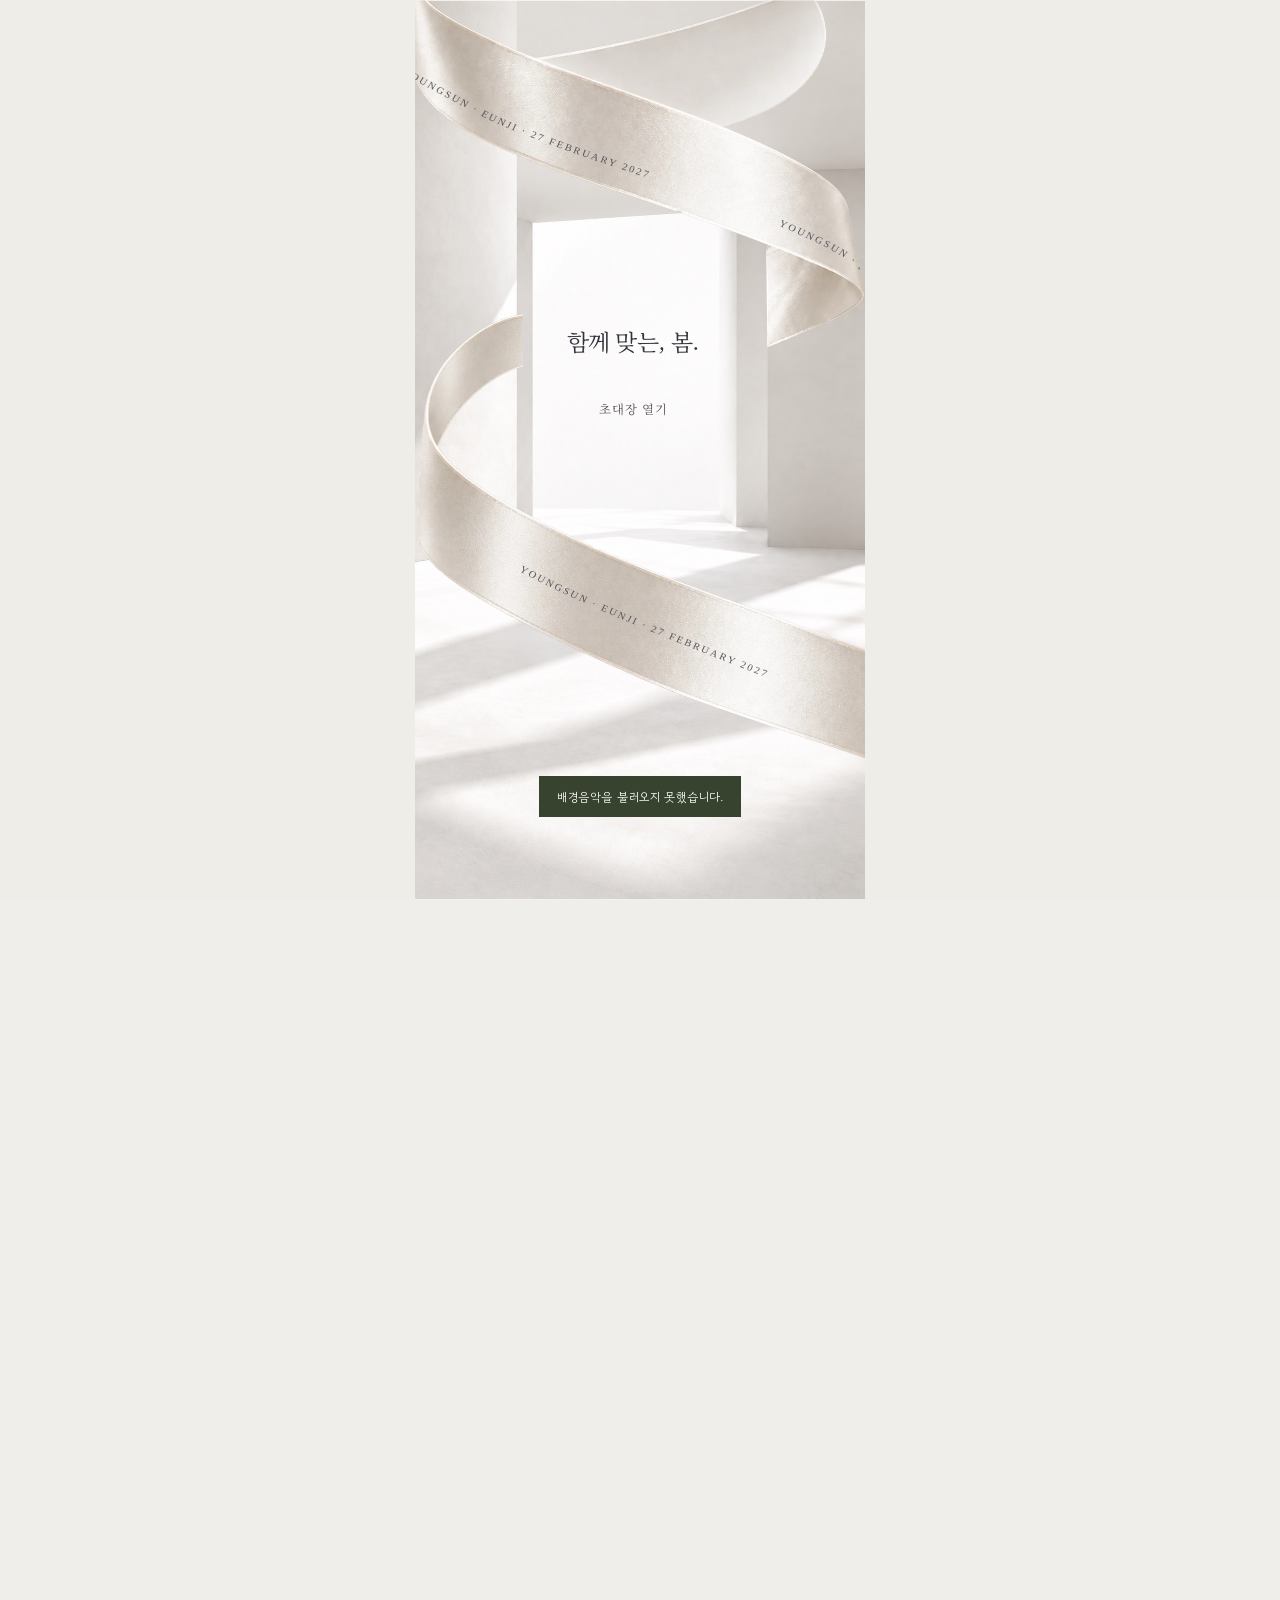
==== index.html @ 96598b54 "Move gallery photo 6 to position 3" ====
<!doctype html>
<html lang="ko">
<head>
  <meta charset="utf-8">
  <meta name="viewport" content="width=device-width, initial-scale=1, maximum-scale=1, user-scalable=no">
  <meta name="theme-color" content="#ffffff">
  <meta name="description" content="윤영선 · 이은지, 2027년 2월 27일 크레스트72 글라스 홀. 겨울의 끝, 봄의 문턱에서 저희의 시작을 축복해 주세요.">
  <meta property="og:title" content="윤영선 · 이은지 결혼합니다">
  <meta property="og:description" content="2027년 2월 27일 토요일 오후 5시 30분 · 크레스트72 글라스 홀">
  <title>윤영선 · 이은지 | 2027.02.27</title>
  <link rel="icon" href="data:image/svg+xml,%3Csvg xmlns='http://www.w3.org/2000/svg' viewBox='0 0 64 64'%3E%3Crect width='64' height='64' rx='32' fill='%23faf8f2'/%3E%3Ctext x='32' y='43' text-anchor='middle' font-family='Georgia' font-size='37' fill='%2388795c'%3E%26%3C/text%3E%3C/svg%3E">
  <link rel="stylesheet" href="style.css?v=20261010-bouquet">
  <script id="invitation-media-config">
// Photos grouped by outfit and setting. Music licensed under CC BY 4.0.
window.INVITATION_MEDIA = {
  "photos": [
    {
      "src": "media/studio.jpeg",
      "alt": "웨딩드레스와 턱시도를 입고 함께 선 영선과 은지",
      "group": "실크 웨딩"
    },
    {
      "src": "media/wedding-0592.jpg",
      "alt": "실크 웨딩 촬영 사진 0592",
      "group": "실크 웨딩"
    },
    {
      "src": "media/wedding-1333.jpg",
      "alt": "실크 웨딩 촬영 사진 1333",
      "group": "실크 웨딩"
    },
    {
      "src": "media/wedding-0504.jpg",
      "alt": "실크 웨딩 촬영 사진 0504",
      "group": "실크 웨딩"
    },
    {
      "src": "media/wedding-1182.jpg",
      "alt": "실크 웨딩 촬영 사진 1182",
      "group": "실크 웨딩"
    },
    {
      "src": "media/wedding-1331.jpg",
      "alt": "실크 웨딩 촬영 사진 1331",
      "group": "실크 웨딩"
    },
    {
      "src": "media/wedding-0341.jpg",
      "alt": "클래식 웨딩 · 베일 촬영 사진 0341",
      "group": "클래식 웨딩 · 베일"
    },
    {
      "src": "media/wedding-1602.jpg",
      "alt": "클래식 웨딩 · 베일 촬영 사진 1602",
      "group": "클래식 웨딩 · 베일"
    },
    {
      "src": "media/wedding-0312.jpg",
      "alt": "웨딩 촬영 사진 0312",
      "group": "웨딩"
    },
    {
      "src": "media/wedding-0397.jpg",
      "alt": "클래식 웨딩 촬영 사진 0397",
      "group": "클래식 웨딩"
    },
    {
      "src": "media/wedding-0473.jpg",
      "alt": "클래식 웨딩 촬영 사진 0473",
      "group": "클래식 웨딩"
    },
    {
      "src": "media/wedding-0931.jpg",
      "alt": "클래식 웨딩 촬영 사진 0931",
      "group": "클래식 웨딩"
    },
    {
      "src": "media/wedding-0967.jpg",
      "alt": "클래식 웨딩 촬영 사진 0967",
      "group": "클래식 웨딩"
    },
    {
      "src": "media/wedding-0956.jpg",
      "alt": "클래식 웨딩 촬영 사진 0956",
      "group": "클래식 웨딩"
    },
    {
      "src": "media/wedding-1199.jpg",
      "alt": "클래식 웨딩 촬영 사진 1199",
      "group": "클래식 웨딩"
    },
    {
      "src": "media/wedding-1730.jpg",
      "alt": "클래식 웨딩 촬영 사진 1730",
      "group": "클래식 웨딩"
    },
    {
      "src": "media/wedding-0288.jpg",
      "alt": "튜엘 웨딩 촬영 사진 0288",
      "group": "튜엘 웨딩"
    },
    {
      "src": "media/wedding-0662.jpg",
      "alt": "튜엘 웨딩 촬영 사진 0662",
      "group": "튜엘 웨딩"
    },
    {
      "src": "media/wedding-1727.jpg",
      "alt": "튜엘 웨딩 촬영 사진 1727",
      "group": "튜엘 웨딩"
    },
    {
      "src": "media/wedding-0935.jpg",
      "alt": "웨딩 촬영 사진 0935",
      "group": "웨딩"
    },
    {
      "src": "media/wedding-1369.jpg",
      "alt": "웨딩 촬영 사진 1369",
      "group": "웨딩"
    },
    {
      "src": "media/wedding-0441.jpg",
      "alt": "블랙 포트레이트 촬영 사진 0441",
      "group": "블랙 포트레이트"
    },
    {
      "src": "media/wedding-0448.jpg",
      "alt": "블랙 포트레이트 촬영 사진 0448",
      "group": "블랙 포트레이트"
    },
    {
      "src": "media/wedding-0658.jpg",
      "alt": "블랙 포트레이트 촬영 사진 0658",
      "group": "블랙 포트레이트"
    },
    {
      "src": "media/wedding-0447.jpg",
      "alt": "블랙 포트레이트 촬영 사진 0447",
      "group": "블랙 포트레이트"
    }
  ],
  "music": {
    "src": "https://www.scottbuckley.com.au/library/wp-content/uploads/2025/03/Amberlight.mp3",
    "title": "Amberlight — Scott Buckley",
    "volume": 0.22
  },
  "cover": {
    "src": "media/gallery-11.jpg"
  },
  "accounts": {
    "groom": [
      {
        "bank": "신한은행",
        "number": "110-447-515828",
        "holder": "윤영선"
      }
    ],
    "bride": [
      {
        "bank": "하나은행",
        "number": "357-910293-60307",
        "holder": "이은지"
      }
    ]
  }
};

</script>
<style>
/* Concept A: preserve the approved composition at every viewport size. */
#invitation-opening{position:fixed;inset:0;z-index:2;overflow:hidden;background:#efede8;font-family:"Noto Serif KR",serif;color:#34333b;max-width:none;transform:none!important;clip-path:none!important}
#invitation-opening[hidden]{display:none!important}
.entrance-frame{position:relative;width:min(100%,calc(100svh * .5));height:100svh;margin:auto;overflow:hidden;background:#fafaf9;isolation:isolate;container-type:size}
.entrance-scene{z-index:0;position:absolute;inset:0;transform-origin:49% 43%;transition:transform 2.2s cubic-bezier(.55,0,.2,1),opacity .8s 1.45s;will-change:transform}
.entrance-scene svg,.entrance-scene canvas{position:absolute;inset:0;width:100%;height:100%;display:block}
.ribbon-layer{position:absolute;inset:0;z-index:1;overflow:hidden}.entrance-scene .room-occluder{z-index:2;clip-path:polygon(24% 24%,59% 23.4%,73% 33%,73% 61%,40% 61%,24% 51%)}
/* Satin artwork retains its original color. The two exposed folds share
   one material path and phase; the central architectural plate never moves. */
.satin-upper{transform-origin:760px 590px;animation:satin-upper-breathe 14s ease-in-out infinite}
.satin-lower{transform-origin:230px 1110px;animation:satin-lower-breathe 14s ease-in-out infinite}
@keyframes satin-upper-breathe{0%,100%{transform:translate(0,-2px) rotate(-.25deg)}50%{transform:translate(-3px,3px) rotate(.25deg)}}
@keyframes satin-lower-breathe{0%,100%{transform:translate(0,-2px) rotate(.25deg)}50%{transform:translate(3px,3px) rotate(-.25deg)}}
#invitation-opening[hidden] .satin-upper,#invitation-opening[hidden] .satin-lower{animation-play-state:paused}
@media(prefers-reduced-motion:reduce){.satin-upper,.satin-lower{animation:none!important}.satin-lower{transform:translateY(0)}}
/* Mobile-first: copy and action share the doorway's center, in frame units. */
#invitation-opening .copy{z-index:3;position:absolute;top:42%;left:25%;width:47%;transform:translateY(-50%);text-align:center;transition:opacity .45s,transform .65s}
#invitation-opening .copy h1{font-family:inherit;font-size:5.1cqw;font-weight:400;letter-spacing:-.035em;margin:0;line-height:1.6;white-space:nowrap}
#open-invitation{z-index:3;position:relative;bottom:auto;left:auto;transform:none;width:25cqw;min-height:44px;margin:3cqh auto 0;padding:8px 0;border:0;border-bottom:1px solid #aaa49d;background:transparent;color:#393840;font-family:inherit;font-size:2.8cqw;letter-spacing:.04em;display:flex;align-items:center;justify-content:space-between;cursor:pointer;transition:opacity .3s}
#open-invitation:focus-visible{outline:1px solid #777;outline-offset:7px}
#invitation-opening.departing .entrance-scene{transform:scale(3.6);opacity:0}
#invitation-opening.departing .copy{opacity:0;transform:translateY(calc(-50% - 8px))}
#invitation-opening.departing #open-invitation{opacity:0;pointer-events:none}

@media(prefers-reduced-motion:reduce){.entrance-scene,#invitation-opening .copy,#open-invitation{transition:none!important}}
#entrance-music-toggle{position:absolute;top:100%;left:50%;transform:translateX(-50%);display:block;min-width:88px;min-height:44px;margin-top:4px;padding:10px 8px;border:0;border-radius:0;background:transparent;color:#77736d;font-family:inherit;font-size:clamp(10px,2.65cqw,12px);font-weight:400;letter-spacing:.04em;white-space:nowrap;cursor:pointer}#entrance-music-toggle[hidden]{display:none}#entrance-music-toggle:focus-visible{outline:1px solid #aaa49d;outline-offset:0}
.music-credit{font-size:10px;line-height:1.9;color:#777;margin:28px auto 0;letter-spacing:0}.music-credit a{color:inherit;text-underline-offset:3px}

/* Preserve scrolling and thumbnail selection while suppressing image callouts. */
#gallery img{pointer-events:none;-webkit-touch-callout:none;-webkit-user-select:none;user-select:none;-webkit-user-drag:none}
.gallery-featured,.gallery-thumbnails,.gallery-thumbnail{-webkit-touch-callout:none;-webkit-user-select:none;user-select:none}
.accounts-section{padding-top:32px}
.accounts-section h2{margin-bottom:28px}
.account-group{border-top:1px solid var(--line)}
.account-group:last-child{border-bottom:1px solid var(--line)}
.account-group summary{font-family:inherit;font-size:13px;color:var(--ink)}
.account-chevron{width:14px;height:14px;fill:none;stroke:currentColor;stroke-width:1;transition:transform .2s}
.account-group[open] .account-chevron{transform:rotate(180deg)}
.account-row{display:grid;grid-template-columns:minmax(0,1fr) auto;gap:14px;align-items:center;padding:0 0 22px;font-size:12px;line-height:1.9}
.account-row+.account-row{padding-top:18px;border-top:1px solid var(--line)}
.account-owner{color:var(--ink)}
.account-number{overflow-wrap:anywhere;font-variant-numeric:tabular-nums;color:#555;user-select:text}
.account-copy{min-width:48px;min-height:44px;border:0;border-radius:0;background:none;color:var(--ink);font:inherit;font-size:11px;text-decoration:underline;text-underline-offset:4px;cursor:pointer}
.account-copy:focus-visible,.account-group summary:focus-visible{outline:1px solid currentColor;outline-offset:4px}
</style>
<style>
#open-invitation{width:32cqw;max-width:154px;min-width:116px;min-height:42px;margin:3cqh auto 0;padding:11px 18px;border:1px solid rgba(95,90,82,.25);border-radius:999px;background:rgba(255,255,255,.18);color:#58534e;justify-content:center;font-size:clamp(11px,2.7cqw,13px);line-height:1.4;letter-spacing:.08em;transition:background .2s,border-color .2s,opacity .3s}
#open-invitation:hover{background:rgba(255,255,255,.48);border-color:rgba(95,90,82,.45)}
#open-invitation:active{background:rgba(218,214,208,.25)}
/* A quiet secondary control, aligned with the invitation's serif typography. */
#entrance-music-toggle{position:relative;top:auto;left:auto;transform:none;display:flex;align-items:center;justify-content:center;gap:7px;width:max-content;min-width:100px;min-height:44px;margin:10px auto -54px;padding:8px 10px;color:#6e6a65;font-size:clamp(10px,2.6cqw,12px);letter-spacing:.045em;line-height:1.5;transition:color .2s}
#entrance-music-toggle:hover,#entrance-music-toggle[aria-pressed="true"]{color:#373431}
.sound-mark{width:15px;height:15px;fill:none;stroke:currentColor;stroke-width:1;stroke-linecap:round;stroke-linejoin:round;flex:none}
[aria-pressed="false"] .sound-waves,[aria-pressed="true"] .sound-off{display:none}
.quick-nav>.music-toggle{color:#6e6a65;font-size:19px}
.quick-nav>.music-toggle[aria-pressed="true"]{color:#373431}
.quick-nav.has-music{grid-template-columns:1fr 1fr 1.2fr 64px}
.quick-nav>.music-toggle{display:flex;flex-direction:row;gap:0;align-items:center;justify-content:center;min-height:44px;font:inherit;font-size:11px;line-height:normal;color:inherit}
.quick-nav>.music-toggle:after{display:none}
.quick-nav>.music-toggle>.nav-music-label{font:inherit;font-size:11px;letter-spacing:inherit}.quick-nav>.music-toggle>.sound-mark{display:none}
html,body{touch-action:pan-x pan-y}

/* One quiet action line; no pill, filled surface or decorative arrow. */
.entrance-actions{display:flex;align-items:center;justify-content:center;margin:3cqh auto 0;width:max-content;max-width:100%}
#open-invitation{width:auto;max-width:none;min-width:0;min-height:44px;margin:0;padding:10px 13px 10px 0;border:0;border-radius:0;background:none;color:#5b5652;font-size:clamp(11px,2.75cqw,13px);letter-spacing:.06em;line-height:1.6}
#open-invitation:hover,#open-invitation:active{background:none;color:#292624}
#entrance-music-toggle{width:38px;min-width:38px;min-height:44px;margin:0;padding:10px 0 10px 12px;position:relative;color:#7b7670}
#entrance-music-toggle:before{content:"";position:absolute;left:0;top:16px;height:12px;width:1px;background:rgba(95,90,82,.22)}
#entrance-music-toggle .music-label{position:absolute;width:1px;height:1px;overflow:hidden;clip-path:inset(50%);white-space:nowrap}
#open-invitation{padding:10px 12px}
</style><style>
/* Inline venue map and matching location pictograms. */
.venue-map{display:block;width:100%;height:302px;margin:24px 0 0;border:1px solid var(--line,#e6e6e2);background:#f7f7f5}
#location .map-links{gap:10px;margin:12px 0 26px}
#location .map-links a{justify-content:center;gap:8px;padding:14px 8px;color:var(--ink,#222);background:transparent}
.map-pin{width:18px;height:21px;flex:none}
</style>
<style>
/* Paper study: off-white fibres, quiet outlined controls. */
body{background:#efeeeb!important}
main{background:#fbfaf8!important;position:relative;isolation:isolate}
main:before{content:"";position:absolute;inset:0;pointer-events:none;z-index:-1;opacity:.32;background-image:url("data:image/svg+xml,%3Csvg xmlns='http://www.w3.org/2000/svg' width='180' height='180'%3E%3Cfilter id='n'%3E%3CfeTurbulence type='fractalNoise' baseFrequency='.7' numOctaves='3' stitchTiles='stitch'/%3E%3CfeColorMatrix type='saturate' values='0'/%3E%3C/filter%3E%3Cpath fill='%23948e83' filter='url(%23n)' opacity='.5' d='M0 0h180v180H0z'/%3E%3C/svg%3E")}
main .section,main .hero,main .location,main .closing{background:transparent!important}
#location .venue{border-color:#ddd9d2}
#location .venue-map{border-color:#dedbd5;margin-top:22px}
#location .map-links{gap:12px;margin-top:16px;margin-bottom:32px}
#location .map-links a{border:0;border-bottom:1px solid #c9c4bb;border-radius:0;background:transparent;font-family:inherit;font-size:12px;letter-spacing:.03em;color:#514c45;min-height:48px;padding:12px 6px;gap:9px;transition:background .2s,border-color .2s}
#location .map-links a:hover{background:rgba(255,255,255,.7);border-color:#aaa297}
#location .map-pin{width:17px;height:20px;stroke-width:1.35}
#location .text-button{color:#6c655c;font-size:10px;letter-spacing:.06em;text-underline-offset:5px}
.directions details,.accounts-section details{border-color:#dedad3!important}
.account-copy{border:1px solid #d6d1c8!important;border-radius:3px!important;background:rgba(255,255,255,.3)!important;color:#514c45!important}
.quick-nav{background:rgba(251,250,248,.96)!important;border-top:1px solid #dedad3!important}
</style><style>.quick-nav a,.quick-nav button,.quick-nav #share{background:transparent!important;color:#5b554d!important;border:0!important;border-radius:0!important;font-weight:400!important}.quick-nav #share span{display:none}.quick-nav a:focus-visible,.quick-nav button:focus-visible{outline:1px solid #8b8175;outline-offset:-4px}</style><style>
/* Revised map controls: one quiet, tactile control group. */
#location .map-links{display:grid;grid-template-columns:1fr 1fr;gap:0;margin:16px 0 32px;padding:4px;border:1px solid rgba(75,68,59,.13);border-radius:10px;background:rgba(255,255,255,.65);box-shadow:0 1px 2px rgba(54,48,40,.035)}
#location .map-links a{position:relative;display:flex;justify-content:center;align-items:center;gap:8px;min-height:48px;padding:12px 6px;border:0;border-radius:6px;background:transparent;color:#383631;font-family:-apple-system,BlinkMacSystemFont,'Apple SD Gothic Neo','Noto Sans KR',sans-serif;font-size:12px;font-weight:500;line-height:1.4;letter-spacing:-.025em;box-shadow:none;transition:background 160ms ease,transform 160ms ease;-webkit-tap-highlight-color:transparent}
#location .map-links a+a:before{content:'';position:absolute;left:-1px;top:14px;bottom:14px;width:1px;background:rgba(75,68,59,.12)}
#location .map-links a:hover{background:rgba(218,214,206,.24);border:0}
#location .map-links a:active{background:rgba(218,214,206,.45);transform:translateY(1px)}
#location .map-links a:focus-visible{outline:1px solid #81796f;outline-offset:0}
#location .map-pin{width:16px;height:18px;stroke-width:1.6;color:#736c62}
.quick-nav a,.quick-nav button{font-family:-apple-system,BlinkMacSystemFont,'Apple SD Gothic Neo','Noto Sans KR',sans-serif!important;font-size:10px!important;letter-spacing:-.025em!important}
</style><link rel="stylesheet" href="https://fonts.googleapis.com/css2?family=Gowun+Dodum&display=swap">
<style>
/* Selected body typeface: Gowun Dodum; existing serif headings stay intact. */
:root{--sans:'Gowun Dodum',sans-serif}
#location .map-links a,.quick-nav a,.quick-nav button{font-family:'Gowun Dodum',sans-serif!important;font-weight:400!important}
</style><style>
/* Let the paper texture show through all secondary action surfaces. */
#location .map-links{background:transparent;box-shadow:none;border-color:#d6d1c8}
#location .map-links a{background:transparent;font-size:11px;color:#5b554d}
#location .map-links a>span{font-size:inherit;color:inherit}
#location .map-links .map-pin{width:14px;height:16px;color:inherit}
.account-copy{background:transparent!important;border:1px solid #d6d1c8!important;color:#5b554d!important;box-shadow:none;font-size:11px;text-decoration:none}
</style><style>
/* Understated text actions on the paper surface. */
#location .map-links{border:0;border-radius:0;box-shadow:none;gap:16px;padding:0}
#location .map-links a{font-size:12px;justify-self:center;width:max-content;min-width:0;padding-inline:12px;border:0;border-radius:0;background-image:linear-gradient(#c9c4bb,#c9c4bb);background-size:100% 1px;background-repeat:no-repeat;background-position:center calc(50% + 13px)}
#location .map-links a+a:before{display:none}
#location .map-links a:hover,#location .map-links a:active{border:0;background:linear-gradient(#c9c4bb,#c9c4bb) center calc(50% + 13px)/100% 1px no-repeat}
.account-copy{border:0!important;border-radius:0!important;text-decoration:underline;text-decoration-color:#c9c4bb;text-underline-offset:3px;text-decoration-thickness:1px}
</style><style>
#location .venue .address{font-size:13px}
#location .venue h3 span{font-size:14px}
</style></head>
<body data-typography="literary">
<section id="invitation-opening" hidden aria-label="초대장 첫 화면" data-design="concept-a"><div class="entrance-frame"><div class="entrance-scene"><svg id="entrance-art" xmlns="http://www.w3.org/2000/svg" viewBox="0 0 850 1848" width="850" height="1848" preserveAspectRatio="none" aria-hidden="true"><image id="room-plate" width="850" height="1848" href="[data-uri]"/></svg><div class="ribbon-layer" aria-hidden="true"><svg id="flowing-ribbon" xmlns="http://www.w3.org/2000/svg" xmlns:xlink="http://www.w3.org/1999/xlink" viewBox="0 0 850 1848" preserveAspectRatio="none" aria-hidden="true">
<defs>
<image id="satin-cutout" width="850" height="1848" href="[data-uri]"/>
<mask id="satin-mask" mask-type="alpha"><use href="#satin-cutout"/></mask>
<clipPath id="printed-faces"><path d="M -100,0 H 950 V 690 L -100,200 Z M -100,980 L 950,1340 V 1900 H -100 Z"/></clipPath><clipPath id="upper-piece"><path d="M0,0H850V900H500V600H0Z"/></clipPath>
<clipPath id="lower-piece"><path d="M0,600H500V900H850V1848H0Z"/></clipPath>
<path id="continuous-flow" d="M -700,-140 C -350,-60 -50,140 136,244 C 319,335 539,386 746,492 C 985,608 790,674 675,725 C 500,730 300,650 140,750 C 30,840 -10,925 20,1030 C 140,1180 410,1280 800,1450 C 1080,1580 1300,1680 1500,1760"/>
<g id="satin-composite">
<use href="#satin-cutout"/>
<g mask="url(#satin-mask)" clip-path="url(#printed-faces)" fill="#57545a" font-family="Georgia,serif" font-size="19.9" letter-spacing="4.2"><text><textPath href="#continuous-flow" startOffset="-780">YOUNGSUN · EUNJI · 27 FEBRUARY 2027<animate attributeName="startOffset" from="-780" to="-1560" dur="48s" repeatCount="indefinite"/></textPath></text><text><textPath href="#continuous-flow" startOffset="0">YOUNGSUN · EUNJI · 27 FEBRUARY 2027<animate attributeName="startOffset" from="0" to="-780" dur="48s" repeatCount="indefinite"/></textPath></text><text><textPath href="#continuous-flow" startOffset="780">YOUNGSUN · EUNJI · 27 FEBRUARY 2027<animate attributeName="startOffset" from="780" to="0" dur="48s" repeatCount="indefinite"/></textPath></text><text><textPath href="#continuous-flow" startOffset="1560">YOUNGSUN · EUNJI · 27 FEBRUARY 2027<animate attributeName="startOffset" from="1560" to="780" dur="48s" repeatCount="indefinite"/></textPath></text><text><textPath href="#continuous-flow" startOffset="2340">YOUNGSUN · EUNJI · 27 FEBRUARY 2027<animate attributeName="startOffset" from="2340" to="1560" dur="48s" repeatCount="indefinite"/></textPath></text><text><textPath href="#continuous-flow" startOffset="3120">YOUNGSUN · EUNJI · 27 FEBRUARY 2027<animate attributeName="startOffset" from="3120" to="2340" dur="48s" repeatCount="indefinite"/></textPath></text><text><textPath href="#continuous-flow" startOffset="3900">YOUNGSUN · EUNJI · 27 FEBRUARY 2027<animate attributeName="startOffset" from="3900" to="3120" dur="48s" repeatCount="indefinite"/></textPath></text><text><textPath href="#continuous-flow" startOffset="4680">YOUNGSUN · EUNJI · 27 FEBRUARY 2027<animate attributeName="startOffset" from="4680" to="3900" dur="48s" repeatCount="indefinite"/></textPath></text><text><textPath href="#continuous-flow" startOffset="5460">YOUNGSUN · EUNJI · 27 FEBRUARY 2027<animate attributeName="startOffset" from="5460" to="4680" dur="48s" repeatCount="indefinite"/></textPath></text></g></g></defs>
<g clip-path="url(#upper-piece)"><g class="satin-upper"><use href="#satin-composite"/></g></g>
<g clip-path="url(#lower-piece)"><g class="satin-lower"><use href="#satin-composite"/></g></g>
</svg></div><svg class="room-occluder" xmlns="http://www.w3.org/2000/svg" viewBox="0 0 850 1848" preserveAspectRatio="none" aria-hidden="true"><use href="#room-plate"/></svg></div><div class="copy"><h1>함께 맞는, 봄.</h1><div class="entrance-actions"><button id="open-invitation" type="button">초대장 열기</button></div></div></div></section>
  <main>
    <header class="welcome" id="top">
      <nav class="topline" aria-label="청첩장 메뉴"><span>OUR WEDDING DAY</span><button id="reopen-invitation" type="button">처음으로 <span aria-hidden="true">↺</span></button></nav>
      <div class="welcome-copy"><p class="eyebrow">2027년 2월 27일, 토요일</p><h1>겨울의 끝,<br>함께 맞는 봄.</h1><p class="couple">윤영선 <span>·</span> 이은지</p><p class="welcome-note">저희의 시작에 함께해 주세요.</p></div>
      <div class="event-summary"><div class="event-date" aria-hidden="true"><span>FEB</span><strong>27</strong><span>SATURDAY</span></div><div class="event-detail"><p>오후 5시 30분</p><p>크레스트72 글라스 홀</p><a href="#location">오시는 길 <span aria-hidden="true">↗</span></a></div></div>
    </header>

    <section class="invitation section" id="invitation" aria-labelledby="invitation-title">
      <p class="eyebrow">INVITATION</p><h2 id="invitation-title">마음을 담아 초대합니다</h2>
      <div class="invitation-copy"><p>가장 추운 계절에 만나<br>서로의 온기를 알아본 두 사람입니다.</p><p>함께한 시간 속에서<br>차가운 계절마저 따뜻한 기억이 되었고,<br>어느새 같은 봄을 기다리게 되었습니다.</p><p>겨울의 끝, 봄의 문턱에서<br>저희의 시작을 축복해 주시면 감사하겠습니다.</p></div>
      <div class="families"><p><span>윤석조 · 홍성금<small>의 아들</small></span><strong>영선</strong></p><p><span>이경환 · 권미경<small>의 딸</small></span><strong>은지</strong></p></div>
    </section>

    <section class="gallery-section section" id="gallery" aria-labelledby="gallery-title" hidden>
      <div class="section-heading"><p class="eyebrow">OUR MOMENTS</p><h2 id="gallery-title">함께한 순간들</h2></div>
      <div class="photo-grid" id="photo-grid"></div>

    </section>

    <section class="calendar-section section" id="date" aria-labelledby="date-title">
      <div class="section-heading"><p class="eyebrow">THE DAY</p><h2 id="date-title">예식 안내</h2></div>
      <div class="date-heading"><p class="date-display">February <span>2027</span></p><p>2월 27일 토요일<span class="ceremony-time"></span></p></div>
      <div class="calendar" role="table" aria-label="2027년 2월 달력"><div class="calendar-row calendar-days" role="row"><span role="columnheader">일</span><span role="columnheader">월</span><span role="columnheader">화</span><span role="columnheader">수</span><span role="columnheader">목</span><span role="columnheader">금</span><span role="columnheader">토</span></div><div id="calendar-body" role="rowgroup"></div></div>
      <p class="countdown" id="countdown"></p>
    </section>

    <section class="location section" id="location" aria-labelledby="location-title">
      <div class="section-heading"><p class="eyebrow">LOCATION</p><h2 id="location-title">오시는 길</h2></div>
      <div class="venue"><p class="venue-wordmark" aria-hidden="true">CREST<span>72</span></p><div><h3>크레스트72 <span>글라스 홀</span></h3><p class="address">서울특별시 중구 장충단로 72</p><button class="text-button" id="copy-address" type="button">주소 복사</button></div></div>
      <iframe class="venue-map" title="크레스트72 위치 지도" loading="lazy" src="venue-map.html"></iframe>
      <div class="map-links"><a href="https://map.naver.com/p/search/%ED%81%AC%EB%A0%88%EC%8A%A4%ED%8A%B872" target="_blank" rel="noopener noreferrer"><svg class="map-pin" viewBox="0 0 24 24" fill="none" stroke="currentColor" stroke-width="1.5" stroke-linecap="round" stroke-linejoin="round" aria-hidden="true"><path d="M20 10c0 6-8 12-8 12S4 16 4 10a8 8 0 1 1 16 0Z"/><circle cx="12" cy="10" r="2.7"/></svg><span>네이버 지도</span></a><a href="https://map.kakao.com/link/map/1835474515" target="_blank" rel="noopener noreferrer"><svg class="map-pin" viewBox="0 0 24 24" fill="none" stroke="currentColor" stroke-width="1.5" stroke-linecap="round" stroke-linejoin="round" aria-hidden="true"><path d="M20 10c0 6-8 12-8 12S4 16 4 10a8 8 0 1 1 16 0Z"/><circle cx="12" cy="10" r="2.7"/></svg><span>카카오맵</span></a></div>
      <div class="directions">
        <details open><summary>셔틀버스<span class="expand" aria-hidden="true">+</span></summary><p>동대입구역 6번 출구 뒤<br>10~15분 간격 운행<br>오후 4시부터 오후 6시까지</p></details>
        <details><summary>시내버스<span class="expand" aria-hidden="true">+</span></summary><p>국립극장 앞 하차 · 간선버스 420번<br>남산순환버스 01A, 01B번</p></details>
        <details><summary>지하철 · 도보<span class="expand" aria-hidden="true">+</span></summary><p>3호선 동대입구역 하차<br>6번 출구에서 도보 약 15분</p></details>
        <details><summary>주차 안내<span class="expand" aria-hidden="true">+</span></summary><p>반얀트리 옆 정문·후문 800대 가능<br>후문 주차 시 계단 이용 필수</p></details>
      </div>
    </section>
    <section class="accounts-section section" id="accounts" aria-labelledby="accounts-title" hidden>
      <h2 id="accounts-title">마음 전하실 곳</h2>
      <div id="account-groups"></div>
    </section>
    <footer><p class="closing">저희의 첫 봄을<br>함께해 주셔서 감사합니다.</p><p class="footer-names">영선 · 은지 드림</p><p class="footer-date">FEBRUARY 27, 2027</p><p class="music-credit">BGM · Amberlight<br><a href="https://www.scottbuckley.com.au/library/amberlight/" target="_blank" rel="noopener noreferrer">Scott Buckley · www.scottbuckley.com.au</a><br><a href="https://creativecommons.org/licenses/by/4.0/" target="_blank" rel="noopener noreferrer">CC BY 4.0</a> · 원본 음원 사용</p></footer>
    <nav class="quick-nav" aria-label="빠른 안내"><a href="#date">예식 안내</a><a href="#location">오시는 길</a><button type="button" id="share">청첩장 공유 <span aria-hidden="true">↗</span></button><button type="button" id="music-toggle" class="music-toggle" aria-label="배경음악 재생" aria-pressed="false" hidden><svg class="sound-mark" viewBox="0 0 20 20" aria-hidden="true"><path d="M3 8h3l4-4v12l-4-4H3z"/><path class="sound-waves" d="M13 7c2 1.5 2 4.5 0 6m3-9c4 3 4 9 0 12"/><path class="sound-off" d="m13 8 4 4m0-4-4 4"/></svg><span class="nav-music-label">음악 켜기</span></button></nav>
  </main>
  <audio id="background-music" loop preload="metadata"></audio>
  <div id="notice" role="status" aria-live="polite"></div>
<script>
 'use strict';

const opening = document.getElementById('invitation-opening');
const openButton = document.getElementById('open-invitation');
const invitationMain = document.querySelector('main');
let openingStarted = false;
let openingTimer;
const reducedMotion = matchMedia('(prefers-reduced-motion: reduce)');
function showInvitation() {
  clearTimeout(openingTimer);
  openingStarted = false;
  opening.classList.remove('is-opening', 'departing');
  opening.style.opacity='1';
  delete opening.dataset.inspect;
  openButton.removeAttribute('aria-disabled');
  opening.hidden = false;
  document.body.classList.remove('opening-reveal');
  document.body.classList.add('opening-active');
  invitationMain.inert = true;
  window.scrollTo({top:0, behavior:'instant'});
}
function finishOpening() {
  opening.hidden = true;
  document.body.classList.remove('opening-active', 'opening-reveal');
  invitationMain.inert = false;
  document.getElementById('invitation').scrollIntoView({behavior:'instant'});
  const title = document.querySelector('#invitation h2');
  title.setAttribute('tabindex','-1');
  title.focus({preventScroll:true});
}
if (!location.hash) showInvitation();
openButton.addEventListener('click', () => {
  if (openingStarted) return;
  delete opening.dataset.inspect;
  openingStarted = true;
  if (!musicPausedByGuest) playMusic();
  openButton.setAttribute('aria-disabled', 'true');
  opening.classList.add('is-opening', 'departing');
  document.body.classList.add('opening-reveal');
  if (reducedMotion.matches) finishOpening();
  else openingTimer = setTimeout(finishOpening, 2300);
});
document.getElementById('reopen-invitation').addEventListener('click', () => {
  audio.pause();
  showInvitation();
  openButton.focus({preventScroll:true});
});

// 확정된 예식 시각을 입력하면 모든 화면에 함께 반영됩니다. 예: '오후 1시'
const ceremonyTime = '오후 5시 30분';
if (ceremonyTime) document.querySelectorAll('.ceremony-time').forEach(el => { el.textContent = ' ' + ceremonyTime; });
const calendarBody = document.getElementById('calendar-body');
for (let week = 0; week < 5; week++) {
  const row = document.createElement('div'); row.className = 'calendar-row'; row.setAttribute('role', 'row');
  for (let day = 0; day < 7; day++) {
    const date = week * 7 + day;
    const cell = document.createElement('span'); cell.setAttribute('role', 'cell');
    if (date >= 1 && date <= 28) cell.textContent = date;
    if (date === 27) { cell.className = 'wedding-day'; cell.setAttribute('aria-label', '27일, 결혼식'); }
    row.append(cell);
  }
  calendarBody.append(row);
}
function updateCountdown() {
  const parts = new Intl.DateTimeFormat('en-CA', {timeZone:'Asia/Seoul',year:'numeric',month:'2-digit',day:'2-digit'}).formatToParts(new Date());
  const p = Object.fromEntries(parts.map(x => [x.type, x.value]));
  const remaining = Math.round((Date.UTC(2027,1,27)-Date.UTC(Number(p.year),Number(p.month)-1,Number(p.day)))/86400000);
  const count = document.getElementById('countdown');
  if (remaining > 0) count.innerHTML = `영선과 은지의 결혼식까지 <strong>${remaining}일</strong> 남았습니다.`;
  else count.textContent = remaining === 0 ? '오늘, 저희 결혼합니다.' : '함께 축복해 주셔서 감사합니다.';
}
updateCountdown(); setInterval(updateCountdown, 60000);
let noticeTimer;
function notify(text) { const el = document.getElementById('notice'); el.textContent = text; el.classList.add('visible'); clearTimeout(noticeTimer); noticeTimer = setTimeout(() => el.classList.remove('visible'), 3000); }
async function copy(text) {
  try { await navigator.clipboard.writeText(text); return true; }
  catch { window.prompt('아래 내용을 복사해 주세요.', text); return false; }
}
document.getElementById('copy-address').addEventListener('click', async () => { if (await copy('서울특별시 중구 장충단로 72')) notify('주소를 복사했습니다.'); });
document.getElementById('share').addEventListener('click', async () => {
  const url = new URL('./', location.href).href;
  if (navigator.share) {
    try { await navigator.share({ title:'윤영선 · 이은지 결혼합니다', text:'2027년 2월 27일 오후 5시 30분 · 크레스트72 글라스 홀', url }); return; }
    catch (error) { if (error.name === 'AbortError') return; }
  }
  if (await copy(url)) notify('청첩장 링크를 복사했습니다.');
});

if ('IntersectionObserver' in window && !matchMedia('(prefers-reduced-motion: reduce)').matches) {
  const observer = new IntersectionObserver(entries => {
    entries.forEach(entry => { if(entry.isIntersecting) {entry.target.classList.add('revealed');observer.unobserve(entry.target);} });
  }, {threshold:0.12});
  document.querySelectorAll('.section > h2, .invitation-copy, .families, .date-display, .calendar, .directions, .closing').forEach(el => {el.classList.add('reveal-ready');observer.observe(el);});
}

// Optional photographs and music. Empty settings never produce broken media.
const media = window.INVITATION_MEDIA || {};
const gallery = document.getElementById('gallery');
const grid = document.getElementById('photo-grid');
const photos = Array.isArray(media.photos) ? media.photos.filter(p => p && typeof p.src === 'string' && p.src.trim()) : [];
const featured = document.createElement('div'); featured.className = 'gallery-featured';
const featuredImage = document.createElement('img'); featuredImage.decoding = 'async';
const strip = document.createElement('div'); strip.className = 'gallery-thumbnails'; strip.setAttribute('role', 'group'); strip.setAttribute('aria-label', '사진 선택');

const thumbnails = [];
function selectPhoto(index) {
  const photo = photos[index];
  featuredImage.src = photo.src;
  featuredImage.alt = photo.alt || `영선과 은지의 사진 ${index + 1}`;
  featuredImage.hidden = false;
  featured.querySelector('.photo-error')?.remove();
  thumbnails.forEach((button, i) => button.setAttribute('aria-pressed', String(i === index)));
}
featuredImage.addEventListener('error', () => {
  featuredImage.hidden = true;
  if (!featured.querySelector('.photo-error')) {
    const message = document.createElement('p'); message.className = 'photo-error';
    message.textContent = '사진을 불러오지 못했어요. 다른 사진을 선택해 주세요.';
    featured.append(message);
  }
});
featured.append(featuredImage); grid.append(featured, strip);
photos.forEach((photo, index) => {
  const button = document.createElement('button'); button.type = 'button'; button.className = 'gallery-thumbnail';
  button.setAttribute('aria-label', `사진 ${index + 1} 선택`);
  const img = document.createElement('img'); img.src = photo.src; img.alt = ''; img.loading = 'lazy'; img.decoding = 'async';
  button.append(img); strip.append(button); thumbnails.push(button);
  button.addEventListener('click', () => selectPhoto(index));
  button.addEventListener('keydown', event => {
    let next;
    if (event.key === 'ArrowRight') next = (index + 1) % photos.length;
    if (event.key === 'ArrowLeft') next = (index - 1 + photos.length) % photos.length;
    if (event.key === 'Home') next = 0;
    if (event.key === 'End') next = photos.length - 1;
    if (next !== undefined) { event.preventDefault(); selectPhoto(next); thumbnails[next].focus({preventScroll:true}); thumbnails[next].scrollIntoView({block:'nearest', inline:'nearest'}); }
  });
});
for (let index = photos.length; index < 3; index++) {
  const slot = document.createElement('div'); slot.className = 'gallery-thumbnail-placeholder'; slot.textContent = '사진 준비 중'; strip.append(slot);
}
if (photos.length) selectPhoto(0);
else { featuredImage.hidden = true; featured.textContent = '우리의 사진을 곧 이곳에 담을게요.'; }
gallery.hidden = false;

// Block native photo save/drag menus without cancelling scrolling or button clicks.
for (const eventName of ['contextmenu', 'dragstart']) {
  document.getElementById('photo-grid').addEventListener(eventName, event => event.preventDefault());
}
document.querySelectorAll('#gallery img').forEach(image => { image.draggable = false; });

// Unconfigured accounts stay hidden; never publish placeholder account numbers.
const accountSection = document.getElementById('accounts');
const accountGroups = document.getElementById('account-groups');
for (const [side, label] of [['groom', '신랑측'], ['bride', '신부측']]) {
  const entries = media.accounts?.[side];
  const valid = Array.isArray(entries) ? entries.filter(entry =>
    entry && ['bank', 'number', 'holder'].every(key => typeof entry[key] === 'string' && entry[key].trim())) : [];
  if (!valid.length) continue;
  const details = document.createElement('details'); details.className = 'account-group';
  const summary = document.createElement('summary'); summary.textContent = label + ' 계좌번호';
  summary.insertAdjacentHTML('beforeend', '<svg class="account-chevron" viewBox="0 0 16 16" aria-hidden="true"><path d="m3 6 5 5 5-5"/></svg>');
  details.append(summary);
  for (const entry of valid) {
    const row = document.createElement('div'); row.className = 'account-row';
    const info = document.createElement('div');
    const owner = document.createElement('p'); owner.className = 'account-owner'; owner.textContent = entry.holder;
    const number = document.createElement('p'); number.className = 'account-number'; number.textContent = entry.bank + ' ' + entry.number;
    const button = document.createElement('button'); button.type = 'button'; button.className = 'account-copy'; button.textContent = '복사';
    button.setAttribute('aria-label', label + ' ' + entry.holder + ' 계좌번호 복사');
    button.addEventListener('click', async () => { if (await copy(entry.number.replace(/[^0-9]/g, ''))) notify('계좌번호를 복사했습니다.'); });
    info.append(owner, number); row.append(info, button); details.append(row);
  }
  accountGroups.append(details); accountSection.hidden = false;
}

const previewMedia = ['localhost', '127.0.0.1'].includes(location.hostname);
const audio = document.getElementById('background-music');
const musicButton = document.getElementById('music-toggle');
const music = media.music || {};
let musicPausedByGuest = false;
let musicUnavailable = false;
function updateMusicButton() {
  const playing = !audio.paused;
  musicButton.setAttribute('aria-pressed', String(playing));
  for (const button of [musicButton]) {
    button.setAttribute('aria-pressed', String(playing));
    button.setAttribute('aria-label', playing ? '배경음악 일시정지' : '배경음악 재생');
  }
  musicButton.querySelector('.nav-music-label').textContent = playing ? '음악 끄기' : '음악 켜기';
}
async function playMusic() {
  if (!music.src || musicUnavailable) return;
  try { await audio.play(); }
  catch { updateMusicButton(); }
}
if (typeof music.src === 'string' && music.src.trim()) {
  audio.src = music.src;
  audio.volume = Number.isFinite(music.volume) ? Math.min(1, Math.max(0, music.volume)) : 0.25;
  musicButton.hidden = false;
  musicButton.title = music.title || '배경음악';
  document.querySelector('.quick-nav').classList.add('has-music');
}
audio.addEventListener('play', updateMusicButton);
audio.addEventListener('pause', updateMusicButton);
audio.addEventListener('error', () => {
  musicUnavailable = true;
  musicButton.hidden = true;
  document.querySelector('.quick-nav').classList.remove('has-music');
  notify('배경음악을 불러오지 못했습니다.');
});
function toggleMusic() {
  if (!music.src) { notify('배경음악 파일을 아직 등록하지 않았습니다.'); return; }
  if (audio.paused) { musicPausedByGuest = false; playMusic(); }
  else { musicPausedByGuest = true; audio.pause(); }
}
[musicButton].forEach(button => button.addEventListener('click', toggleMusic));
// Playback begins only when the guest opens the invitation.
document.addEventListener('visibilitychange', () => { if (document.hidden) audio.pause(); });
if (previewMedia && !music.src) {
  musicButton.hidden = false;
  musicButton.setAttribute('aria-label', '배경음악 준비 중');
  musicButton.setAttribute('aria-disabled', 'true');
  document.querySelector('.quick-nav').classList.add('has-music');
  const note = document.createElement('p'); note.className = 'media-preview-note';
  note.textContent = '배경음악을 등록하면 초대장을 열 때 재생됩니다. 하단에서 언제든 끌 수 있어요.';
  gallery.append(note);
}
// The gallery starts hidden, so restore its deep link after media setup.
if (location.hash === '#gallery' && !gallery.hidden) {
  requestAnimationFrame(() => gallery.scrollIntoView({block:'start', behavior:'instant'}));
}

// Local comparison tools are only shown on the explicitly requested preview route.
if(['localhost','127.0.0.1'].includes(location.hostname)&&new URLSearchParams(location.search).has('motion-preview')){
  document.body.classList.add('motion-review');
  const variants=[['heart-in','01 · 하트 속으로','리본이 하트로 모인 뒤, 작아지며 안쪽으로 들어갑니다.'],['heart-out','02 · 하트를 통과','완성된 하트가 커지며, 그 안으로 들어가는 느낌입니다.']];
  const panel=document.createElement('aside');panel.className='motion-picker';panel.setAttribute('aria-label','진입 모션 비교');
  const title=document.createElement('p');title.className='motion-picker-title';title.textContent='OPENING STUDY · 하트 모션 2가지';panel.append(title);
  const tabs=document.createElement('div');tabs.className='motion-options';
  const description=document.createElement('p');description.className='motion-description';description.setAttribute('aria-live','polite');
  function choose(v){const middle=panel.querySelector('.motion-actions button:last-child');if(middle)middle.disabled=v[0]==='cut';opening.dataset.motion=v[0];showInvitation();description.textContent=v[2];for(const b of tabs.children)b.setAttribute('aria-pressed',String(b.dataset.motion===v[0]));}
  for(const v of variants){const b=document.createElement('button');b.type='button';b.dataset.motion=v[0];b.textContent=v[1];b.onclick=()=>choose(v);tabs.append(b);}panel.append(tabs,description);
  const actions=document.createElement('div');actions.className='motion-actions';
  for(const [label,action] of [['다시 재생',()=>{showInvitation();requestAnimationFrame(()=>requestAnimationFrame(()=>openButton.click()));}],['중간 모양 보기',()=>{showInvitation();opening.dataset.inspect='true';}]]){const b=document.createElement('button');b.type='button';b.textContent=label;b.onclick=action;actions.append(b);}
  panel.append(actions);document.body.append(panel);choose(variants.find(v=>v[0]===new URLSearchParams(location.search).get('motion'))||variants[0]);
}

// Local typography study: same content, three independent type pairings.
if (['localhost','127.0.0.1'].includes(location.hostname) && new URLSearchParams(location.search).has('type-preview')) {
  finishOpening();
  document.body.classList.add('type-review');
  const panel = document.createElement('aside'); panel.className='type-picker'; panel.setAttribute('aria-label','글꼴 시안 비교');
  const label=document.createElement('p'); label.textContent='TYPE STUDY'; panel.append(label);
  const options=[['editorial','01 얇은 명조','가벼운 명조 제목 · 단정한 고딕 본문'],['literary','02 차분한 명조','작고 여유 있는 명조 제목 · 명조 초대글'],['modern','03 절제된 고딕','작은 고딕 제목 · 넓은 여백과 얇은 영문 숫자']];
  const note=document.createElement('p'); note.className='type-note'; note.setAttribute('aria-live','polite');
  for(const [key,title,description] of options){const b=document.createElement('button'); b.type='button';b.textContent=title;b.dataset.type=key;b.onclick=()=>{document.body.dataset.typography=key;note.textContent=description;for(const el of panel.querySelectorAll('button'))el.setAttribute('aria-pressed',String(el===b));};panel.append(b);}
  panel.append(note);document.body.append(panel);panel.querySelector('[data-type="literary"]').click();
}

</script>
<script>
// Native SVG animation keeps the room completely static and works without WebGL.
// Pause hidden/reduced-motion scenes; the lettering follows one continuous path.
(()=>{
 const cover=document.getElementById('invitation-opening');
 const ribbon=document.getElementById('flowing-ribbon');
 const reduced=matchMedia('(prefers-reduced-motion: reduce)');
 function sync(){
  const paused=cover.hidden||document.hidden||reduced.matches;
  paused?ribbon.pauseAnimations():ribbon.unpauseAnimations();
  cover.querySelectorAll('.satin-upper,.satin-lower').forEach(el=>el.style.animationPlayState=paused?'paused':'running');
 }
 new MutationObserver(sync).observe(cover,{attributes:true,attributeFilter:['hidden']});
 document.addEventListener('visibilitychange',sync);reduced.addEventListener('change',sync);sync();
})();
</script>
<script>
// Mobile pinch protection; one-finger scrolling and gallery swiping stay enabled.
function preventPinch(event) {
  if (event.touches && event.touches.length > 1) event.preventDefault();
}
document.addEventListener('touchstart', preventPinch, { passive: false });
document.addEventListener('touchmove', preventPinch, { passive: false });
for (const eventName of ['gesturestart', 'gesturechange']) {
  document.addEventListener(eventName, event => event.preventDefault(), { passive: false });
}
</script>
</body>
</html>
---- style.css ----
@import url('https://fonts.googleapis.com/css2?family=Cormorant+Garamond:wght@400;500&family=Noto+Sans+KR:wght@350;400;500&family=Noto+Serif+KR:wght@200;300;400&display=swap');
:root{color-scheme:light;--ink:#292d29;--muted:#757a73;--line:#e2e5df;--surface:#f7f8f5;--sans:'Noto Sans KR',-apple-system,BlinkMacSystemFont,'Apple SD Gothic Neo',sans-serif;--serif:var(--sans);--latin:Arial,sans-serif;--edge:30px}
*{box-sizing:border-box}html{scroll-behavior:smooth;scroll-padding-top:30px}body{margin:0;background:#e9ece7;color:var(--ink);font-family:var(--sans);-webkit-font-smoothing:antialiased}p,h1,h2,h3{margin:0}a{color:inherit;text-decoration:none}button{color:inherit;font:inherit;cursor:pointer}button,a,summary{-webkit-tap-highlight-color:transparent}button:focus-visible,a:focus-visible,summary:focus-visible{outline:2px solid #6a7564;outline-offset:4px}main{max-width:480px;margin:auto;background:white;padding-bottom:calc(68px + env(safe-area-inset-bottom));overflow:clip}body.opening-active{overflow:hidden}h1[tabindex='-1']:focus{outline:none}
/* Light, floating ribbons and a single invitation action. */
.invitation-opening[hidden]{display:none}
.invitation-opening{position:fixed;inset:0;width:min(100%,480px);margin:auto;z-index:20;overflow:hidden;isolation:isolate;background:#f5f4f1;color:#171717;transition:opacity .65s .55s,visibility 1.25s}
.opening-light{position:absolute;inset:-20%;background:radial-gradient(ellipse at 50% 48%,#fff 0%,#fffefa 22%,#f2f1ee 48%,#d4d4d1 85%);transition:transform 1.3s,opacity 1.3s}
.opening-heading{position:absolute;z-index:2;left:26px;right:26px;top:calc(27px + env(safe-area-inset-top));display:flex;justify-content:space-between;font:8px Arial,sans-serif;letter-spacing:.12em;color:#555;transition:opacity .3s}
.opening-center{position:absolute;z-index:3;top:48%;left:35px;right:35px;transform:translateY(-50%);text-align:center;transition:opacity .4s,transform .8s cubic-bezier(.22,1,.36,1)}
.opening-symbol{display:block;font:italic 82px/.9 Georgia,serif;letter-spacing:-.12em;padding-right:.12em;margin-bottom:30px}
.opening-title{font:400 30px/1.4 var(--sans);letter-spacing:-.075em}
.opening-description{font:350 12px/1.8 var(--sans);color:#666;margin-top:17px;letter-spacing:-.035em}
.opening-trigger{display:inline-flex;align-items:center;justify-content:center;gap:22px;min-height:45px;margin-top:31px;padding:0 22px;border:1px solid #aaa9a4;border-radius:3px;background:rgba(255,255,255,.32);font-size:11px;transition:background .2s,transform .2s;color:#202020}
.opening-trigger:hover{background:#fff}.opening-trigger:active{transform:scale(.96)}.opening-trigger>span:last-child{font-size:16px}.opening-trigger:focus-visible{outline:2px solid #222;outline-offset:5px}
.opening-signature{position:absolute;z-index:3;bottom:calc(32px + env(safe-area-inset-bottom));left:20px;right:20px;text-align:center;font-size:10px;color:#666;letter-spacing:.035em;transition:opacity .3s}.opening-signature span{display:block;margin-top:9px;font:9px Arial,sans-serif;letter-spacing:.16em}
.ribbon-wrap{position:absolute;width:300px;height:520px;pointer-events:none;transition:translate 1.1s cubic-bezier(.65,0,.2,1),opacity .7s .1s;filter:drop-shadow(12px 18px 12px #0000000b)}.ribbon-wrap svg{width:100%;height:100%;overflow:visible}.ribbon-one{left:-104px;top:-110px;rotate:19deg;animation:ribbon-drift 11s ease-in-out infinite alternate}.ribbon-two{right:-112px;bottom:-138px;rotate:22deg;animation:ribbon-drift 13s ease-in-out -5s infinite alternate-reverse}
@keyframes ribbon-drift{from{transform:translate(0,0) rotate(-5deg)}to{transform:translate(13px,22px) rotate(5deg)}}
.is-opening{opacity:0;pointer-events:none}.is-opening .opening-center{opacity:0;transform:translateY(-55%) scale(1.025)}.is-opening .ribbon-one{translate:-220px -130px;opacity:0}.is-opening .ribbon-two{translate:220px 140px;opacity:0}.is-opening .opening-heading,.is-opening .opening-signature{opacity:0}.is-opening .opening-light{transform:scale(1.5);opacity:.4}
.opening-active main{opacity:0;transform:translateY(12px)}.opening-active.opening-reveal main{opacity:1;transform:none;transition:opacity .8s .5s,transform 1s .4s}.opening-active .quick-nav{visibility:hidden}
@media(max-height:600px){.opening-symbol{font-size:58px;margin-bottom:16px}.opening-title{font-size:26px}.opening-description{margin-top:12px}.opening-trigger{margin-top:18px}.opening-signature{bottom:18px}.ribbon-one{top:-240px}.ribbon-two{bottom:-260px}}
.topline{display:flex;justify-content:space-between;align-items:center;min-height:75px;padding:0 var(--edge)}.topline>span{font:8px Arial,sans-serif;letter-spacing:.15em;color:#87907e}.topline button{border:0;background:none;padding:12px 0 12px 12px;min-height:44px;font-size:10px;color:#818a77}.topline button>span{margin-left:7px;font-size:16px}.welcome-copy{padding:37px var(--edge) 35px}.eyebrow{font-size:10px;font-weight:400;letter-spacing:.1em;color:#86907b}.welcome-copy>.eyebrow{font-size:11px;letter-spacing:.025em;margin-bottom:23px}h1{font:300 33px/1.7 var(--serif);letter-spacing:-.06em}.couple{margin-top:25px;font-size:18px;font-weight:400;letter-spacing:.06em}.couple span{font-size:12px;color:#a2aa99;margin:0 12px}.welcome-note{font-size:12px;font-weight:350;color:#7a8470;margin-top:10px}.event-summary{display:grid;grid-template-columns:82px 1fr;gap:23px;margin:0 var(--edge);padding:23px 0 24px;border-block:1px solid var(--line);align-items:center}.event-date{text-align:center;border-right:1px solid var(--line);padding-right:21px;display:flex;flex-direction:column}.event-date>span{font:8px Arial,sans-serif;letter-spacing:.14em;color:#849078}.event-date>strong{font:400 48px/1.15 var(--latin);color:var(--ink)}.event-date>span:last-child{font-size:6px;margin-top:4px;letter-spacing:.05em}.event-detail p{font-size:13px;line-height:1.9}.event-detail a{display:inline-flex;align-items:center;gap:14px;min-height:44px;font-size:11px;color:#6e7a63;margin-top:4px}.event-detail a>span{font-size:16px}
.section{padding:72px var(--edge)}h2{font:400 21px/1.6 var(--serif);letter-spacing:-.05em}.invitation{text-align:center;padding-top:66px;padding-bottom:66px}.invitation>.eyebrow{font:8px Arial,sans-serif;letter-spacing:.16em;margin-bottom:16px}.invitation h2{margin-bottom:31px;font-size:19px}.invitation-copy{font-size:13px;font-weight:350;line-height:2.15;letter-spacing:-.04em;color:#6e7966;word-break:keep-all}.invitation-copy p+p{margin-top:23px}.families{border-top:1px solid var(--line);margin-top:36px;padding-top:25px;text-align:left}.families p{display:flex;justify-content:space-between;align-items:baseline;font-size:12px;line-height:2.7;letter-spacing:.01em}.families small{font-size:10px;color:#929b88;margin-left:8px}.families strong{font:400 16px var(--serif)}.section-heading{margin-bottom:29px}.section-heading>.eyebrow{font:8px Arial,sans-serif;letter-spacing:.15em;margin-bottom:12px}.calendar-section{background:var(--surface)}.date-heading{border-top:1px solid #dbe1d4;padding-top:27px}.date-display{font:400 33px/1.2 var(--latin);letter-spacing:-.015em;display:flex;justify-content:space-between;align-items:baseline}.date-display>span{font-size:15px;letter-spacing:0}.date-heading>p:last-child{font-size:11px;margin-top:10px;color:#75806b;letter-spacing:-.025em}.ceremony-time{margin-left:8px}.calendar{margin-top:25px}.calendar-row{display:grid;grid-template-columns:repeat(7,1fr);align-items:center;min-height:43px;text-align:center;font-size:12px;font-variant-numeric:tabular-nums}.calendar-days{font-size:10px;color:#919c84;margin-bottom:8px}.calendar-row>span{display:grid;place-items:center;height:32px}.calendar-row>span:first-child{color:#9a9e90}.calendar-row .wedding-day{width:32px;border-radius:50%;justify-self:center;background:#5e6b52;color:#fff}.countdown{text-align:center;font-size:11px;letter-spacing:-.025em;color:#7e8874;border-top:1px solid #dbe1d4;margin-top:24px;padding-top:23px}.countdown strong{font-weight:500;color:#536248}.venue{border-block:1px solid var(--line);padding:27px 0 15px;display:grid;grid-template-columns:75px 1fr;gap:18px;align-items:center}.venue-wordmark{font:400 16px/.95 var(--latin);letter-spacing:.05em;text-align:center;border-right:1px solid var(--line);padding-right:18px}.venue-wordmark>span{display:block;font:400 43px/1 var(--latin);letter-spacing:-.05em}.venue h3{font-size:16px;font-weight:400;letter-spacing:-.04em}.venue h3 span{font-size:12px;display:block;margin-top:5px}.address{font-size:11px;color:#7f8974;line-height:1.9;margin-top:10px;letter-spacing:-.03em;word-break:keep-all}.text-button{border:0;background:none;min-height:44px;font-size:10px;text-decoration:underline;text-underline-offset:4px;color:#7b866f;padding:8px 0}.map-links{display:flex;gap:9px;margin:20px 0 24px}.map-links a{display:flex;justify-content:space-between;align-items:center;flex:1;padding:15px 14px;border:1px solid #dfe5d8;background:#fcfdfb;font-size:12px;min-height:49px}.map-links a>span{font-size:16px;color:#7a876b}.map-links a:hover{background:#f2f5ed}.directions details{border-bottom:1px solid var(--line)}summary{list-style:none;display:flex;justify-content:space-between;align-items:center;min-height:62px;font-size:13px;cursor:pointer}summary::-webkit-details-marker{display:none}.expand{font-size:20px;font-weight:350;color:#8b977e;transition:transform .25s}details[open] .expand{transform:rotate(45deg)}.directions details p{font-size:12px;line-height:1.95;color:#7d8971;padding-bottom:22px}footer{text-align:center;border-top:1px solid var(--line);padding:48px var(--edge) 36px}.closing{font:300 18px/1.9 var(--serif);letter-spacing:-.045em}.footer-names{font-size:12px;color:#839075;margin-top:24px}.footer-date{font:8px Arial,sans-serif;letter-spacing:.12em;color:#a0aa95;margin-top:35px}.quick-nav{position:fixed;bottom:0;left:50%;transform:translateX(-50%);width:min(100%,480px);display:grid;grid-template-columns:1fr 1fr 1.2fr;z-index:10;background:rgba(255,255,255,.97);border-top:1px solid #e3e8dc;padding:8px 14px calc(8px + env(safe-area-inset-bottom));backdrop-filter:blur(12px)}.quick-nav>a,.quick-nav>button{display:flex;align-items:center;justify-content:center;gap:9px;min-height:44px;border:0;background:none;font-size:11px}.quick-nav>button{background:#56654a;color:white;border-radius:3px;font-size:11px}.quick-nav>button>span{font-size:15px}#notice{position:fixed;bottom:calc(83px + env(safe-area-inset-bottom));left:50%;transform:translate(-50%,8px);background:#38432f;color:white;padding:12px 18px;font-size:12px;opacity:0;pointer-events:none;transition:.2s;max-width:90vw;text-align:center;z-index:30}#notice.visible{opacity:1;transform:translate(-50%,0)}.reveal-ready{opacity:0;transform:translateY(9px);transition:opacity .65s,transform .65s}.reveal-ready.revealed{opacity:1;transform:none}
@media(min-width:481px){:root{--edge:40px}.door-frame{inset-inline:32px}.invitation-copy{font-size:14px}}
@media(max-width:359px){:root{--edge:24px}.sheet-message>p{font-size:28px}.sheet-names{font-size:13px}.sheet-names i{padding-inline:8px}.door-frame{inset-inline:20px}h1{font-size:29px}.invitation-copy{font-size:12px}.event-summary{gap:17px;grid-template-columns:75px 1fr}.event-detail p{font-size:12px}.venue{gap:13px;grid-template-columns:65px 1fr}.venue-wordmark{padding-right:12px}.map-links a{padding-inline:11px;font-size:11px}.families small{margin-left:5px}}
@media(max-height:700px){.opening-heading{top:24px}.door-frame{inset-block:62px 88px}.opening-trigger>span{bottom:22px}.sheet-caption{top:9%;font-size:10px}.sheet-message{top:42%}.sheet-message>p{font-size:27px;line-height:1.6}.sheet-names{margin-top:16px}.sheet-event{bottom:8%;gap:5px;font-size:10px}.sheet-event>span:first-child{font-size:20px}.topline{min-height:62px}.welcome-copy{padding-top:22px;padding-bottom:28px}h1{font-size:29px}.welcome-copy>.eyebrow{margin-bottom:18px}.couple{margin-top:18px}.event-summary{padding-block:17px}}
@media(prefers-reduced-motion:reduce){html{scroll-behavior:auto}*,*:before,*:after{transition:none!important;animation:none!important}.reveal-ready{opacity:1;transform:none}}
/* Optional media is absent until configured; preview slots are local-only. */
[hidden]{display:none!important}.gallery-section{padding-top:20px}.photo-grid{display:grid;grid-template-columns:repeat(2,minmax(0,1fr));gap:10px}.photo-tile{border:0;padding:0;background:var(--surface);overflow:hidden;display:block;aspect-ratio:1;cursor:default}.photo-tile:first-child{grid-column:1/-1;aspect-ratio:3/4}.photo-tile img{display:block;width:100%;height:100%;object-fit:cover;transition:transform .4s}.gallery-caption{font-size:11px;line-height:1.8;color:var(--muted);text-align:center;margin-top:18px}.photo-placeholder{aspect-ratio:1;background:#f2f4ef;border:1px solid #e3e7dd;display:flex;flex-direction:column;align-items:center;justify-content:center;gap:12px;color:#909a86;font-size:11px}.photo-placeholder:first-child{grid-column:1/-1;aspect-ratio:4/5}.photo-placeholder>span{font:400 30px var(--latin);color:#b1b9a7}.media-preview-note{font-size:11px;line-height:1.9;text-align:center;background:var(--surface);padding:15px;margin-top:20px;color:#7c8870}.quick-nav.has-music{grid-template-columns:1fr 1fr 1.2fr 44px;gap:3px}.quick-nav>.music-toggle{background:none;color:var(--ink);font-size:24px;position:relative}.music-toggle[aria-pressed='false']:after{content:'';position:absolute;width:19px;height:1px;background:var(--muted);transform:rotate(-45deg)}.music-toggle[aria-pressed='true']{color:#536447}

/* Neutral palette carries the entry into the invitation. */
:root{--ink:#222;--muted:#777;--surface:#f7f7f5;--line:#e6e6e2}body{background:#e7e7e4}.welcome{background:linear-gradient(#f7f6f3,#fff 78%)}.welcome .topline>span,.welcome .topline button,.welcome .eyebrow,.welcome-note,.welcome .event-date>span,.welcome .event-detail a{color:#777}.welcome h1{color:#222}.quick-nav>button{background:#252525}.welcome .couple span{color:#aaa}

/* Spatial satin opening. CSS cover remains available when WebGL cannot start. */
.ribbon-canvas{position:absolute;inset:0;z-index:1;width:100%;height:100%;pointer-events:none}.has-ribbon-scene .ribbon-wrap{display:none}.invitation-opening{transition:opacity .7s 1s,visibility 1.8s}.opening-light{background:radial-gradient(ellipse at 48% 46%,#fffefa 0%,#faf9f6 30%,#e7e6e2 65%,#c9c9c6 100%)}.opening-center{left:55px;right:55px;top:47%;transition:opacity .5s .12s,transform .85s cubic-bezier(.22,1,.36,1)}.opening-symbol{font:italic 78px/1 var(--latin);margin-bottom:25px}.opening-kicker{font:8px Arial,sans-serif;letter-spacing:.2em;margin-bottom:18px;color:#444}.opening-title{font:400 31px/1.5 var(--serif);letter-spacing:-.055em}.opening-description{font-size:11px;line-height:1.95;color:#686663;margin-top:17px}.opening-trigger{margin-top:29px;border-color:#8a8882;background:#ffffff38;min-width:132px;font-size:11px}.opening-signature{font-size:10px;bottom:calc(34px + env(safe-area-inset-bottom))}.opening-active.opening-reveal main{transition:opacity .8s .9s,transform 1.2s .75s}.is-opening .opening-light{transform:scale(1.8)}
@media(max-width:359px){.opening-center{left:40px;right:40px}.opening-title{font-size:27px}}
@media(max-height:650px){.opening-symbol{font-size:55px;margin-bottom:16px}.opening-kicker{margin-bottom:12px}.opening-title{font-size:26px}.opening-description{margin-top:12px}.opening-trigger{margin-top:20px}}
@media(prefers-reduced-motion:reduce){.ribbon-wrap{animation:none}}

/* Horizontal fallback follows the same upper-screen composition. */
.ribbon-one{left:50%;top:calc(17% - 260px);margin-left:-150px;rotate:90deg;animation:ribbon-drift-horizontal 12s ease-in-out infinite alternate}.ribbon-two{display:none}@keyframes ribbon-drift-horizontal{from{transform:translate(-5px,0) rotate(-3deg)}to{transform:translate(5px,15px) rotate(3deg)}}.is-opening .ribbon-one{translate:120vw 0}

/* Lower horizontal ribbon fallback; the WebGL scene replaces both. */
.ribbon-two{display:block;left:50%;right:auto;top:calc(79% - 260px);bottom:auto;margin-left:-150px;rotate:90deg;animation:ribbon-drift-horizontal 14s ease-in-out infinite alternate-reverse}.is-opening .ribbon-two{translate:-120vw 0}

/* Pull, release, diagonal cut: the cover clears before the invitation settles. */
.invitation-opening{clip-path:polygon(0 0,100% 0,100% 100%,0 100%);transition:none}
.invitation-opening.is-opening{opacity:1;animation:invitation-cut 1.6s both;pointer-events:none}
@keyframes invitation-cut{
  0%,39%{clip-path:polygon(0 0,100% 0,100% 100%,0 100%)}
  61%{clip-path:polygon(17% 0,100% 0,100% 100%,0 100%)}
  85%,100%{clip-path:polygon(100% 0,100% 0,100% 100%,100% 100%)}
}
.opening-center{filter:blur(0);transition:opacity .25s .1s,transform .5s cubic-bezier(.7,0,.3,1),filter .35s .1s}
.is-opening .opening-center{opacity:0;transform:translate(10px,-56%) scale(.97);filter:blur(3px)}
.is-opening .opening-light{opacity:1;transform:none}
.opening-active main,.opening-active.opening-reveal main{transform:none}
.opening-active.opening-reveal main{opacity:1;transition:none}
.opening-active.opening-reveal .welcome{animation:invitation-arrive 1.65s both}
@keyframes invitation-arrive{0%,36%{opacity:0;transform:translateY(22px) scale(1.025)}72%{opacity:1}100%{opacity:1;transform:none}}
@media(prefers-reduced-motion:reduce){.invitation-opening.is-opening,.opening-active.opening-reveal .welcome{animation:none}.is-opening .opening-center{filter:none}}

/* Review route: same invitation, four alternate spatial transitions. */
.invitation-opening[data-motion]:not([data-motion="cut"]).is-opening{animation:shaped-cover 2.8s both;clip-path:none}
@keyframes shaped-cover{0%,65%{opacity:1}100%{opacity:0}}
body.opening-reveal:has(.invitation-opening[data-motion]:not([data-motion="cut"])) .welcome{animation:shaped-arrive 2.8s both}
@keyframes shaped-arrive{0%,60%{opacity:0;transform:scale(.96) translateY(12px)}100%{opacity:1;transform:none}}
.invitation-opening[data-inspect] .opening-center,.invitation-opening[data-inspect] .opening-heading,.invitation-opening[data-inspect] .opening-signature{opacity:0;pointer-events:none}
.motion-picker{position:fixed;z-index:100;left:20px;bottom:20px;width:300px;padding:20px;background:#fffffff5;border:1px solid #d8d8d5;box-shadow:0 8px 35px #0000000b;border-radius:8px;color:#222;font:12px/1.6 var(--sans);backdrop-filter:blur(14px)}.motion-picker-title{font-size:10px;letter-spacing:.08em;margin-bottom:12px}.motion-options{display:grid;grid-template-columns:1fr 1fr;gap:6px}.motion-options button,.motion-actions button{border:1px solid #ddd;background:#fff;padding:10px 6px;min-height:42px;font-size:11px;border-radius:3px}.motion-options button[aria-pressed="true"]{background:#222;color:white;border-color:#222}.motion-description{font-size:11px;color:#777;min-height:48px;padding-top:12px;word-break:keep-all}.motion-actions{display:flex;gap:7px;margin-top:8px}.motion-actions button{flex:1}.motion-actions button:first-child{background:#eee;border-color:#eee}
@media(max-width:900px){body.motion-review .invitation-opening{bottom:212px}body.motion-review .motion-picker{left:0;right:0;bottom:0;width:min(100%,480px);margin:auto;border-radius:0;padding:12px 16px;min-height:200px}.motion-picker-title{margin-bottom:7px}.motion-description{min-height:34px;padding-top:8px}.motion-options button{padding:6px;min-height:35px}.motion-actions{margin-top:5px}.motion-actions button{min-height:34px;padding:6px}body.motion-review .opening-center{top:48%}body.motion-review .opening-symbol{font-size:44px;margin-bottom:12px}body.motion-review .opening-kicker{margin-bottom:10px}body.motion-review .opening-title{font-size:25px}body.motion-review .opening-description{margin-top:10px}body.motion-review .opening-trigger{margin-top:16px}body.motion-review .opening-signature{bottom:20px}}
@media(prefers-reduced-motion:reduce){.invitation-opening[data-motion]:not([data-motion="cut"]).is-opening,body.opening-reveal:has(.invitation-opening[data-motion]) .welcome{animation:none}}

.motion-actions button:disabled{opacity:.35;cursor:default}

/* The heart passage reveals the page through its center, keeping the ribbon solid. */
.invitation-opening[data-motion="heart-out"].is-opening{animation:none;opacity:1;background:transparent}
.invitation-opening[data-motion="heart-out"].is-opening .opening-light{opacity:1;transform:none;inset:0;mask-image:radial-gradient(circle at 50% 50%,transparent var(--passage-radius,0px),#000 calc(var(--passage-radius,0px) + 28px));-webkit-mask-image:radial-gradient(circle at 50% 50%,transparent var(--passage-radius,0px),#000 calc(var(--passage-radius,0px) + 28px))}
body.opening-reveal:has(.invitation-opening[data-motion="heart-out"]) .welcome{animation:heart-passage-arrive 2.8s both}
@keyframes heart-passage-arrive{0%,35%{opacity:0;transform:translateY(8px) scale(1.035)}65%{opacity:1}100%{opacity:1;transform:none}}

/* Restrained typography throughout the invitation. */
h1{font-weight:400;line-height:1.5;letter-spacing:-.055em}.opening-title{font-weight:400;letter-spacing:-.055em}.event-date>strong{font-weight:400;letter-spacing:-.06em}.photo-placeholder{background:#f6f6f5;border-color:#e5e5e3;color:#888}.photo-placeholder>span{color:#aaa;font-size:20px}.music-toggle[aria-disabled="true"]{opacity:.45}

/* Compare typography without changing the opening animation or content. */
.type-review{padding-top:100px}.type-review main{padding-bottom:100px}
.type-picker{position:fixed;top:0;left:50%;transform:translateX(-50%);width:min(100%,480px);z-index:120;background:#fffffff5;backdrop-filter:blur(12px);border-bottom:1px solid #ddd;padding:12px 16px;display:flex;gap:5px;flex-wrap:wrap;font:11px/1.4 var(--sans)}
.type-picker>p:first-child{width:100%;font:9px Arial,sans-serif;letter-spacing:.15em;margin-bottom:3px}.type-picker button{flex:1;background:white;border:1px solid #ddd;border-radius:0;padding:10px 3px;min-height:40px;font-size:11px}.type-picker button[aria-pressed=true]{background:#222;color:#fff;border-color:#222}.type-note{width:100%;color:#777;font-size:10px;margin-top:4px}
[data-typography=editorial] h1,[data-typography=editorial] h2,[data-typography=editorial] .closing{font-family:'Noto Serif KR',serif;font-weight:200;letter-spacing:-.045em}
[data-typography=editorial] h1{font-size:32px;line-height:1.7}
[data-typography=editorial] .event-date>strong,[data-typography=literary] .event-date>strong{font-family:'Cormorant Garamond',serif;font-weight:400}
[data-typography=literary] h1,[data-typography=literary] h2,[data-typography=literary] .invitation-copy,[data-typography=literary] .closing{font-family:'Noto Serif KR',serif;font-weight:300;letter-spacing:-.025em}
[data-typography=literary] h1{font-size:27px;line-height:1.9}[data-typography=literary] .invitation-copy{font-size:12px;line-height:2.5}
[data-typography=modern] h1{font-size:27px;font-weight:350;line-height:1.65;letter-spacing:-.07em}[data-typography=modern] h2{font-size:18px;font-weight:350}[data-typography=modern] .event-date>strong{font-family:'Cormorant Garamond',serif;font-weight:400}

/* Selected type pairing also carries through to the opening. */
[data-typography=literary] .opening-title{font-family:'Noto Serif KR',serif;font-weight:300;font-size:27px;line-height:1.9;letter-spacing:-.025em}

/* One selected photo with a horizontally scrollable thumbnail rail. */
#photo-grid{display:block}.gallery-featured{width:100%;aspect-ratio:3/4;background:#f6f6f5;display:flex;align-items:center;justify-content:center;color:#888;font-size:12px;text-align:center;overflow:hidden}.gallery-featured>img{width:100%;height:100%;object-fit:contain;display:block}.gallery-thumbnails{display:flex;gap:8px;overflow-x:auto;overscroll-behavior-x:contain;scroll-snap-type:x proximity;padding:12px 1px 8px;scrollbar-width:thin;scrollbar-color:#b9b9b5 transparent}.gallery-thumbnail,.gallery-thumbnail-placeholder{flex:0 0 72px;height:90px;scroll-snap-align:start}.gallery-thumbnail{padding:3px;border:1px solid transparent;background:transparent;cursor:pointer}.gallery-thumbnail[aria-pressed=true]{border-color:#555}.gallery-thumbnail>img{width:100%;height:100%;object-fit:cover;display:block}.gallery-thumbnail-placeholder{display:flex;align-items:center;justify-content:center;background:#f6f6f5;font-size:9px;color:#999}.gallery-caption{margin-top:10px;font-variant-numeric:tabular-nums;letter-spacing:.08em}.photo-error{padding:24px;line-height:1.8}

/* White studio space, quiet typography, foreground and background ribbons. */
.opening-light{background:radial-gradient(ellipse at 38% 34%,#fff 0%,#fff 34%,#f3f4f5 72%,#e5e8eb 100%)}
.opening-center{top:48%;left:32px;right:32px}.opening-kicker{font-size:8px;letter-spacing:.22em;color:#8b8c90;margin-bottom:24px}
[data-typography=literary] .opening-title{font-size:29px;font-weight:300;line-height:1.7;letter-spacing:-.055em}.opening-description{font-size:10px;letter-spacing:-.02em;color:#929397;margin-top:20px}
.opening-trigger{border:0;border-bottom:1px solid #b9bbc0;border-radius:0;background:transparent;min-width:0;padding:10px 0;gap:32px;margin-top:32px;font-size:10px}.opening-trigger:hover{background:transparent;border-color:#333}.opening-heading{color:#919398;font-size:7px;letter-spacing:.13em}.opening-signature{color:#878a8e;font-size:9px}
.is-opening .opening-center{transform:translateY(-50%) scale(.97)}

/* Shared light field links the invitation interior to the opening space. */
.opening-light{background:radial-gradient(ellipse at 50% 48%,#fff 0%,#fffefa 30%,#f5f3ef 65%,#e9e6e0 100%)}
.welcome{background:radial-gradient(ellipse at 50% 28%,#fffefb 0%,#f4f1eb 46%,#e3e0da 100%)}
.opening-heading,.opening-signature{color:#66635e}.opening-description{color:#77736c}.opening-center{top:48%}

/* Bouquet cover keeps the invitation copy below the flowers. */
.opening-light{inset:0;background:#fff;overflow:hidden}
.opening-photo{width:100%;height:100%;object-fit:cover;object-position:50% 35%;display:block;transform:translateY(7%)}
.opening-light::after{content:"";position:absolute;inset:0;background:linear-gradient(to bottom,transparent 38%,#ffffffde 55%,#fff 62%)}
.opening-center{top:65%}.opening-kicker{margin-bottom:14px}.opening-description{margin-top:12px}.opening-trigger{margin-top:20px}
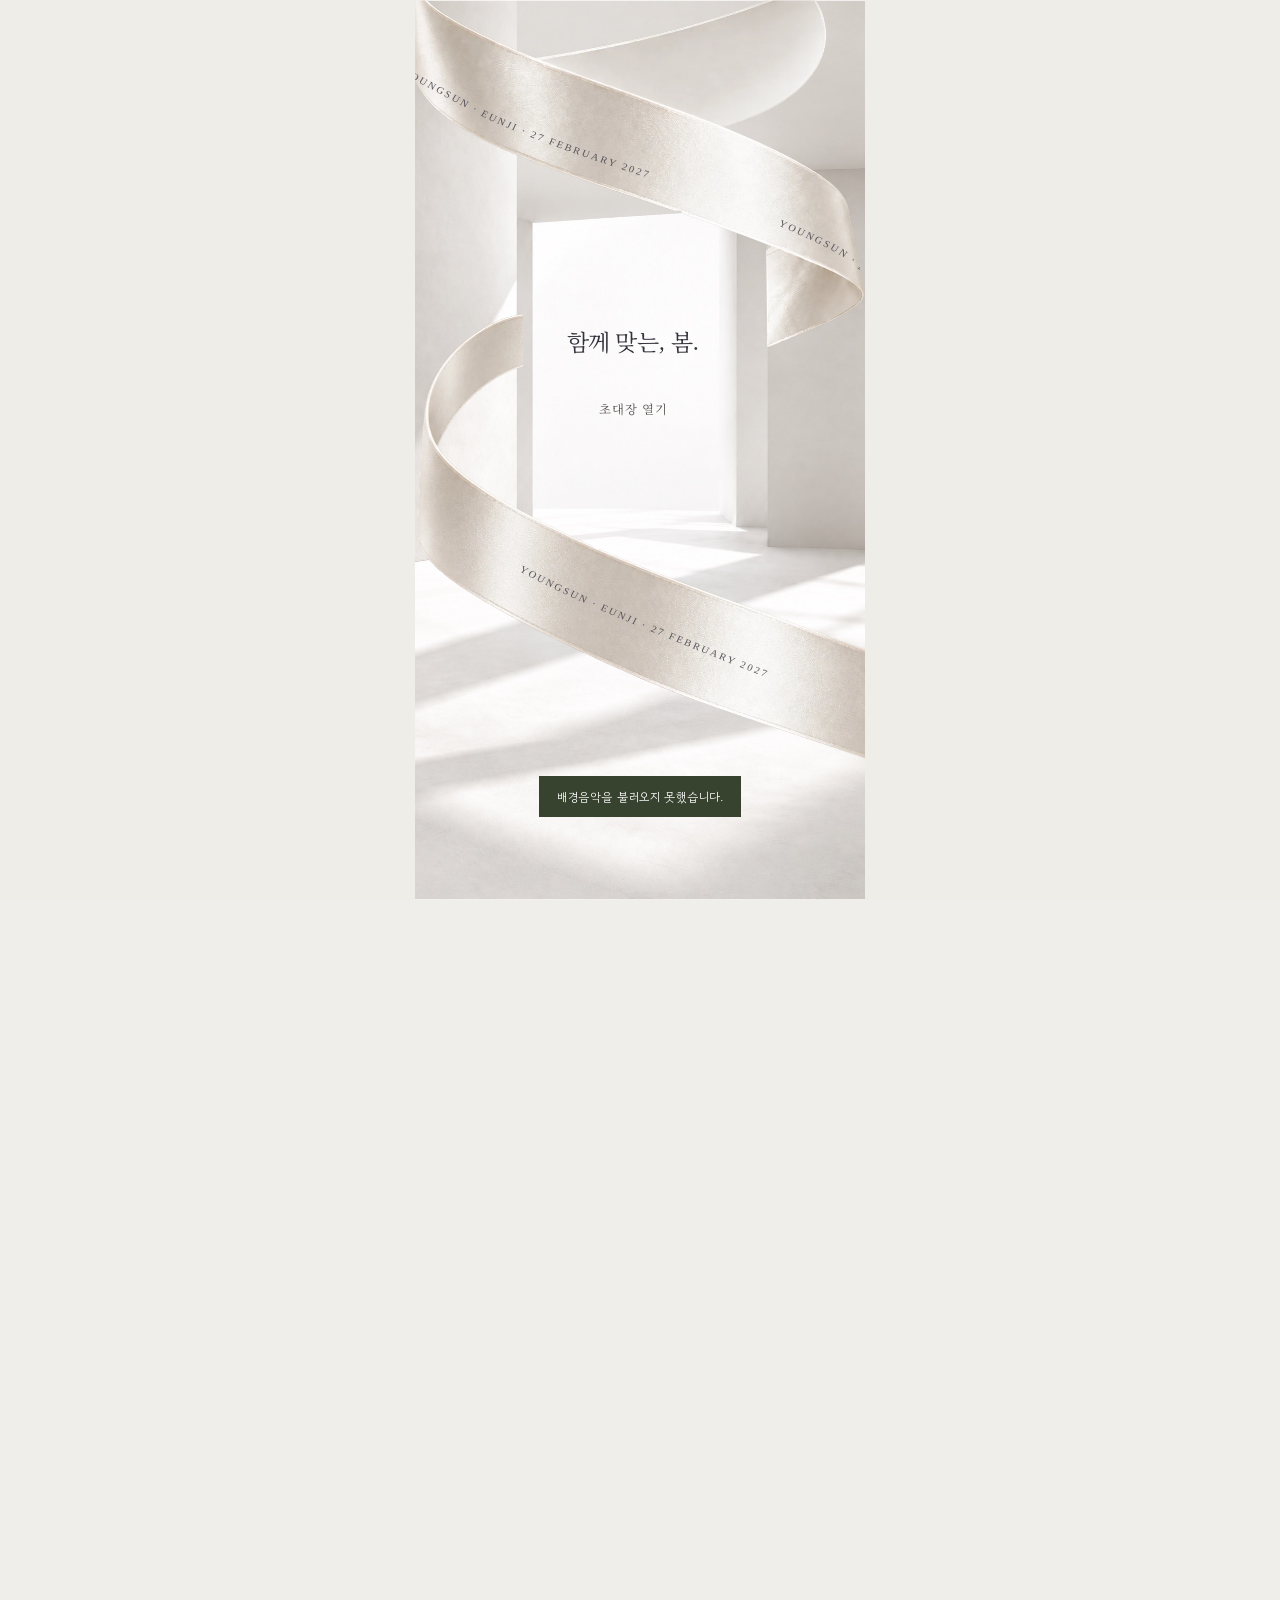
==== commit f029fa49: "Move original photo 14 to position 11 and photo 6 to position 3" ====
--- a/index.html
+++ b/index.html
@@ -65,6 +65,11 @@
       "group": "클래식 웨딩"
     },
     {
+      "src": "media/wedding-0956.jpg",
+      "alt": "클래식 웨딩 촬영 사진 0956",
+      "group": "클래식 웨딩"
+    },
+    {
       "src": "media/wedding-0473.jpg",
       "alt": "클래식 웨딩 촬영 사진 0473",
       "group": "클래식 웨딩"
@@ -77,11 +82,6 @@
     {
       "src": "media/wedding-0967.jpg",
       "alt": "클래식 웨딩 촬영 사진 0967",
-      "group": "클래식 웨딩"
-    },
-    {
-      "src": "media/wedding-0956.jpg",
-      "alt": "클래식 웨딩 촬영 사진 0956",
       "group": "클래식 웨딩"
     },
     {
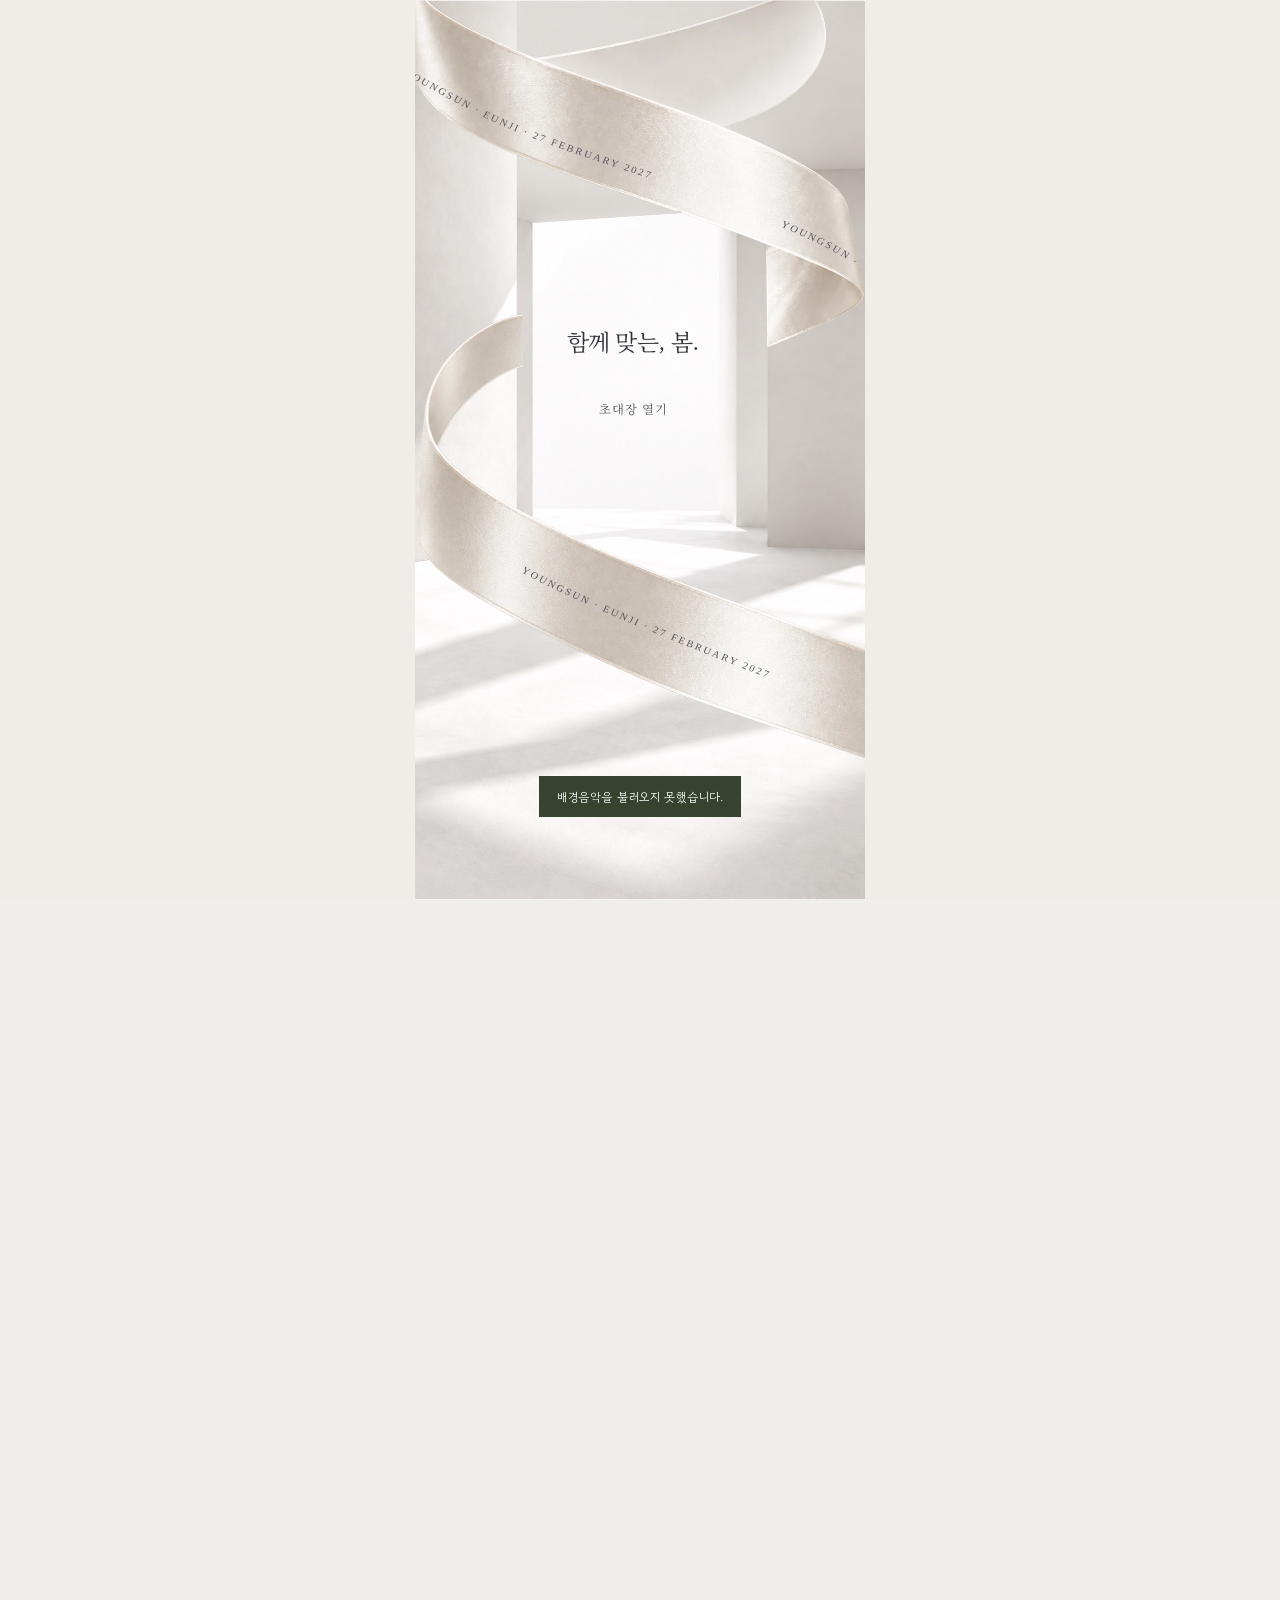
==== commit 2e45471f: "Place original photo 6 at position 4" ====
--- a/index.html
+++ b/index.html
@@ -25,13 +25,13 @@
       "group": "실크 웨딩"
     },
     {
+      "src": "media/wedding-0504.jpg",
+      "alt": "실크 웨딩 촬영 사진 0504",
+      "group": "실크 웨딩"
+    },
+    {
       "src": "media/wedding-1333.jpg",
       "alt": "실크 웨딩 촬영 사진 1333",
-      "group": "실크 웨딩"
-    },
-    {
-      "src": "media/wedding-0504.jpg",
-      "alt": "실크 웨딩 촬영 사진 0504",
       "group": "실크 웨딩"
     },
     {
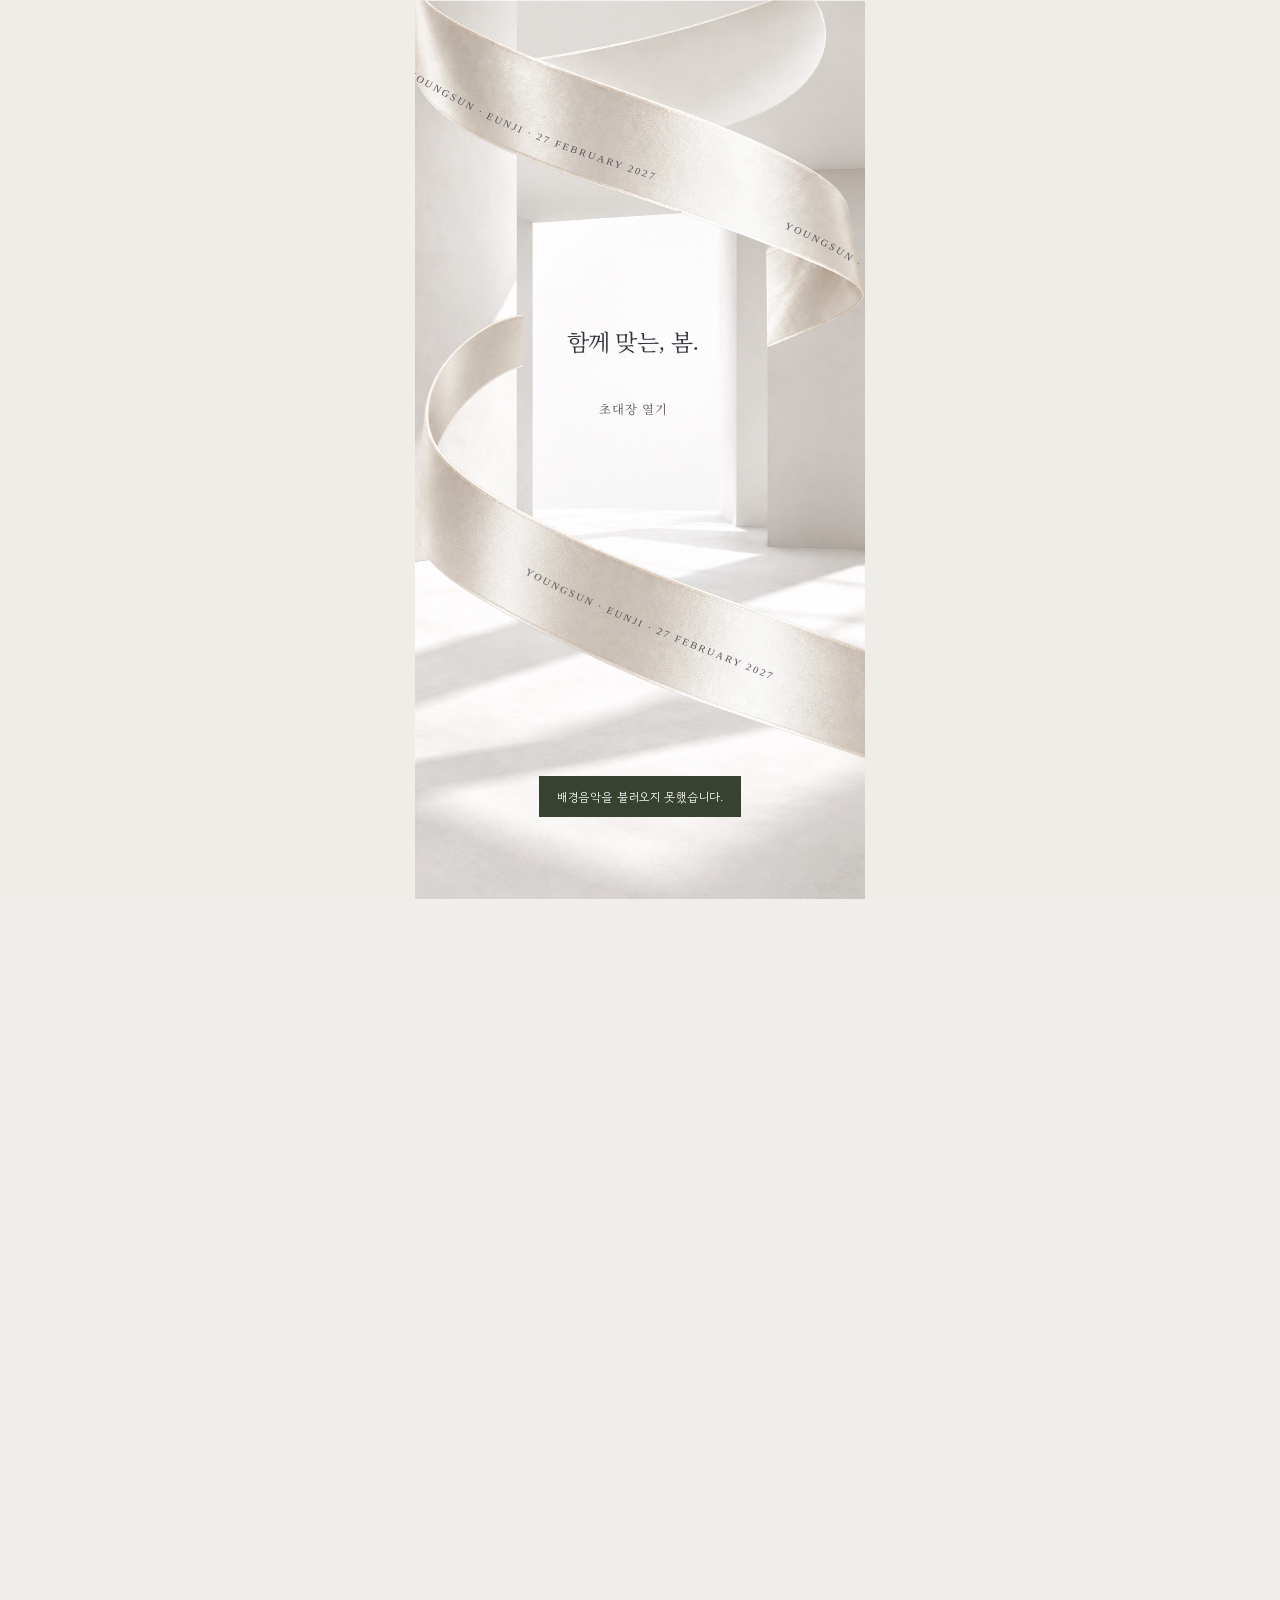
==== commit 05d9de1c: "Add parents bank accounts and increase welcome text by 1pt" ====
--- a/index.html
+++ b/index.html
@@ -154,6 +154,16 @@
         "bank": "신한은행",
         "number": "110-447-515828",
         "holder": "윤영선"
+      },
+      {
+        "bank": "신한은행",
+        "number": "110-133-320076",
+        "holder": "윤석조"
+      },
+      {
+        "bank": "SC제일은행",
+        "number": "402-20-531335",
+        "holder": "홍성금"
       }
     ],
     "bride": [
@@ -161,6 +171,11 @@
         "bank": "하나은행",
         "number": "357-910293-60307",
         "holder": "이은지"
+      },
+      {
+        "bank": "농협",
+        "number": "352-1589-0834-53",
+        "holder": "이경환"
       }
     ]
   }
@@ -293,7 +308,25 @@
 </style><style>
 #location .venue .address{font-size:13px}
 #location .venue h3 span{font-size:14px}
-</style></head>
+</style><style id="welcome-readable-type">
+/* First interior screen: one typographic point larger. */
+#top .topline>span{font-size:calc(8px + 1pt)}
+#top .topline button{font-size:calc(10px + 1pt)}
+#top .topline button>span{font-size:calc(16px + 1pt)}
+#top .welcome-copy>.eyebrow{font-size:calc(11px + 1pt)}
+#top h1{font-size:calc(27px + 1pt)}
+#top .couple{font-size:calc(18px + 1pt)}
+#top .couple span{font-size:calc(12px + 1pt)}
+#top .welcome-note{font-size:calc(12px + 1pt)}
+#top .event-date>span{font-size:calc(8px + 1pt)}
+#top .event-date>strong{font-size:calc(48px + 1pt)}
+#top .event-date>span:last-child{font-size:calc(6px + 1pt)}
+#top .event-detail p{font-size:calc(13px + 1pt)}
+#top .event-detail a{font-size:calc(11px + 1pt)}
+#top .event-detail a>span{font-size:calc(16px + 1pt)}
+@media(max-width:359px){#top .event-detail p{font-size:calc(12px + 1pt)}}
+</style>
+</head>
 <body data-typography="literary">
 <section id="invitation-opening" hidden aria-label="초대장 첫 화면" data-design="concept-a"><div class="entrance-frame"><div class="entrance-scene"><svg id="entrance-art" xmlns="http://www.w3.org/2000/svg" viewBox="0 0 850 1848" width="850" height="1848" preserveAspectRatio="none" aria-hidden="true"><image id="room-plate" width="850" height="1848" href="[data-uri]"/></svg><div class="ribbon-layer" aria-hidden="true"><svg id="flowing-ribbon" xmlns="http://www.w3.org/2000/svg" xmlns:xlink="http://www.w3.org/1999/xlink" viewBox="0 0 850 1848" preserveAspectRatio="none" aria-hidden="true">
 <defs>
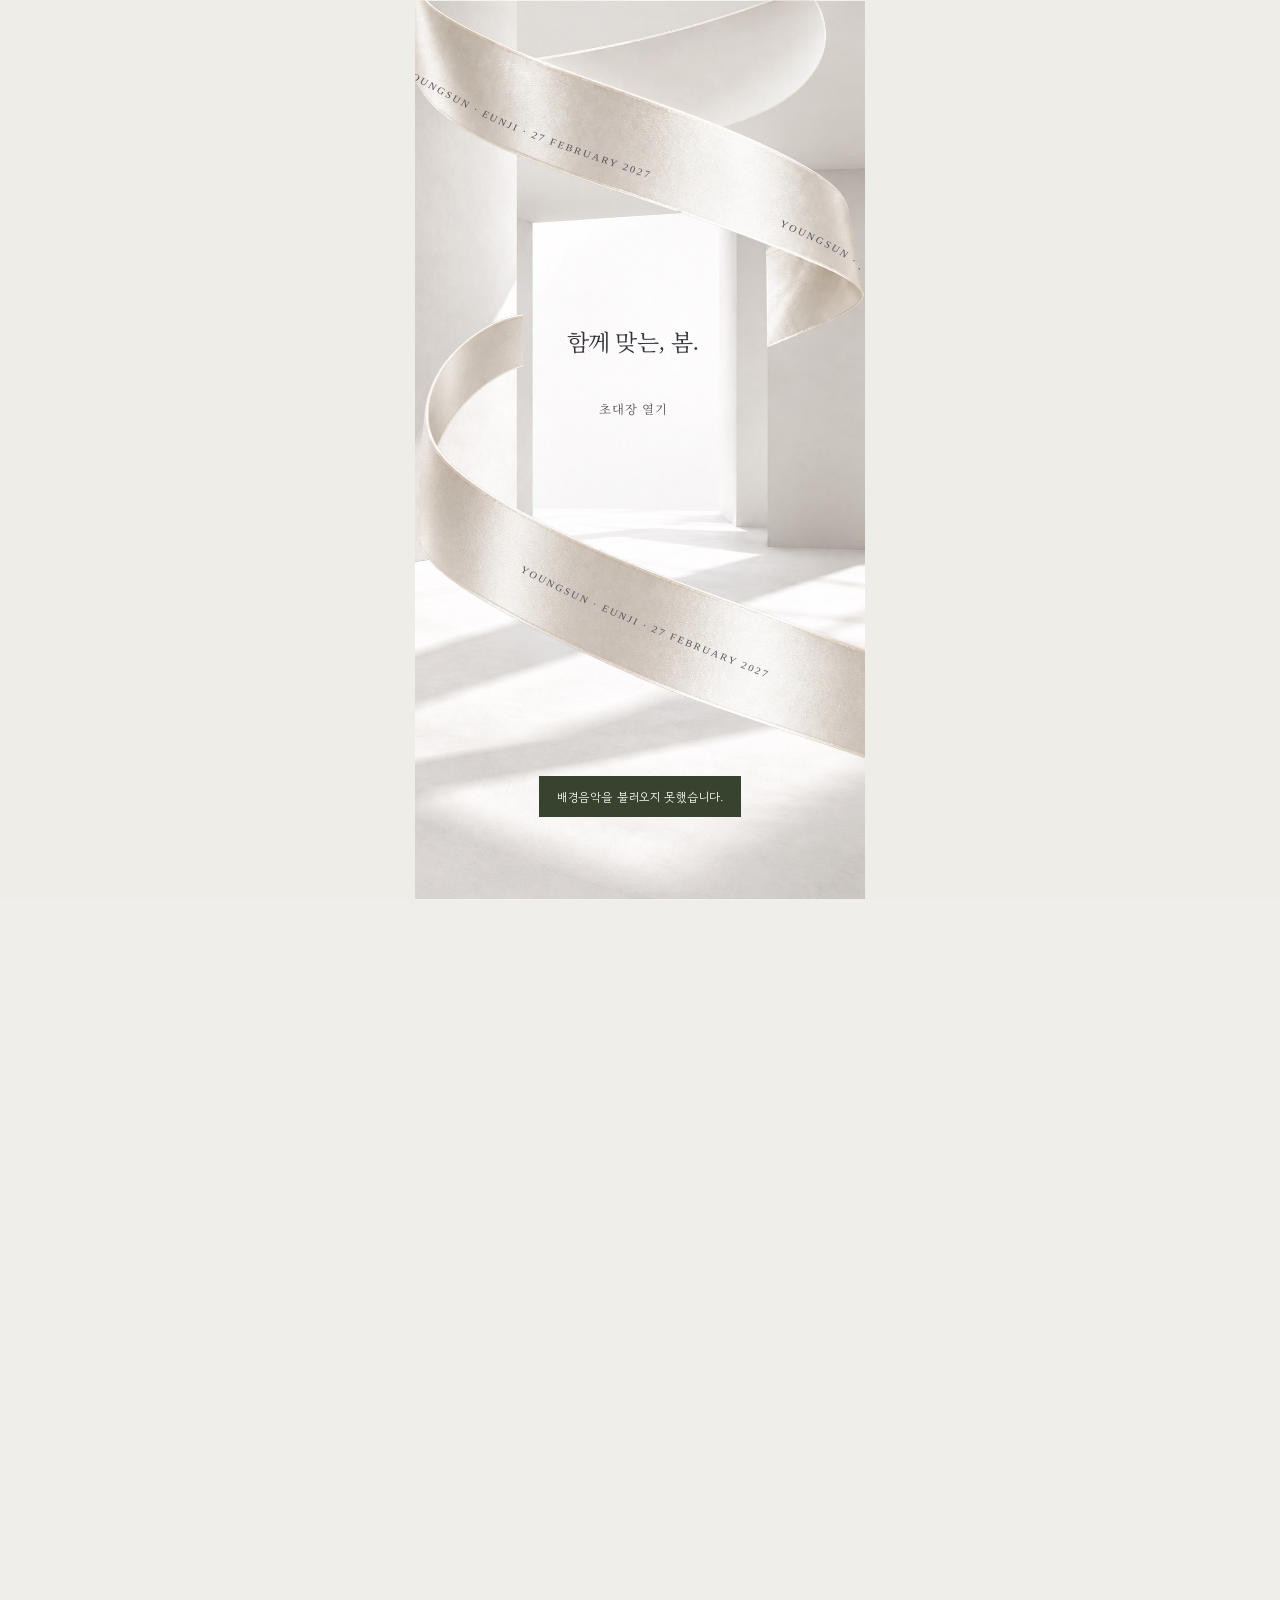
==== commit 7e5c4bfa: "Use full Nonghyup bank name" ====
--- a/index.html
+++ b/index.html
@@ -173,7 +173,7 @@
         "holder": "이은지"
       },
       {
-        "bank": "농협",
+        "bank": "농협은행",
         "number": "352-1589-0834-53",
         "holder": "이경환"
       }
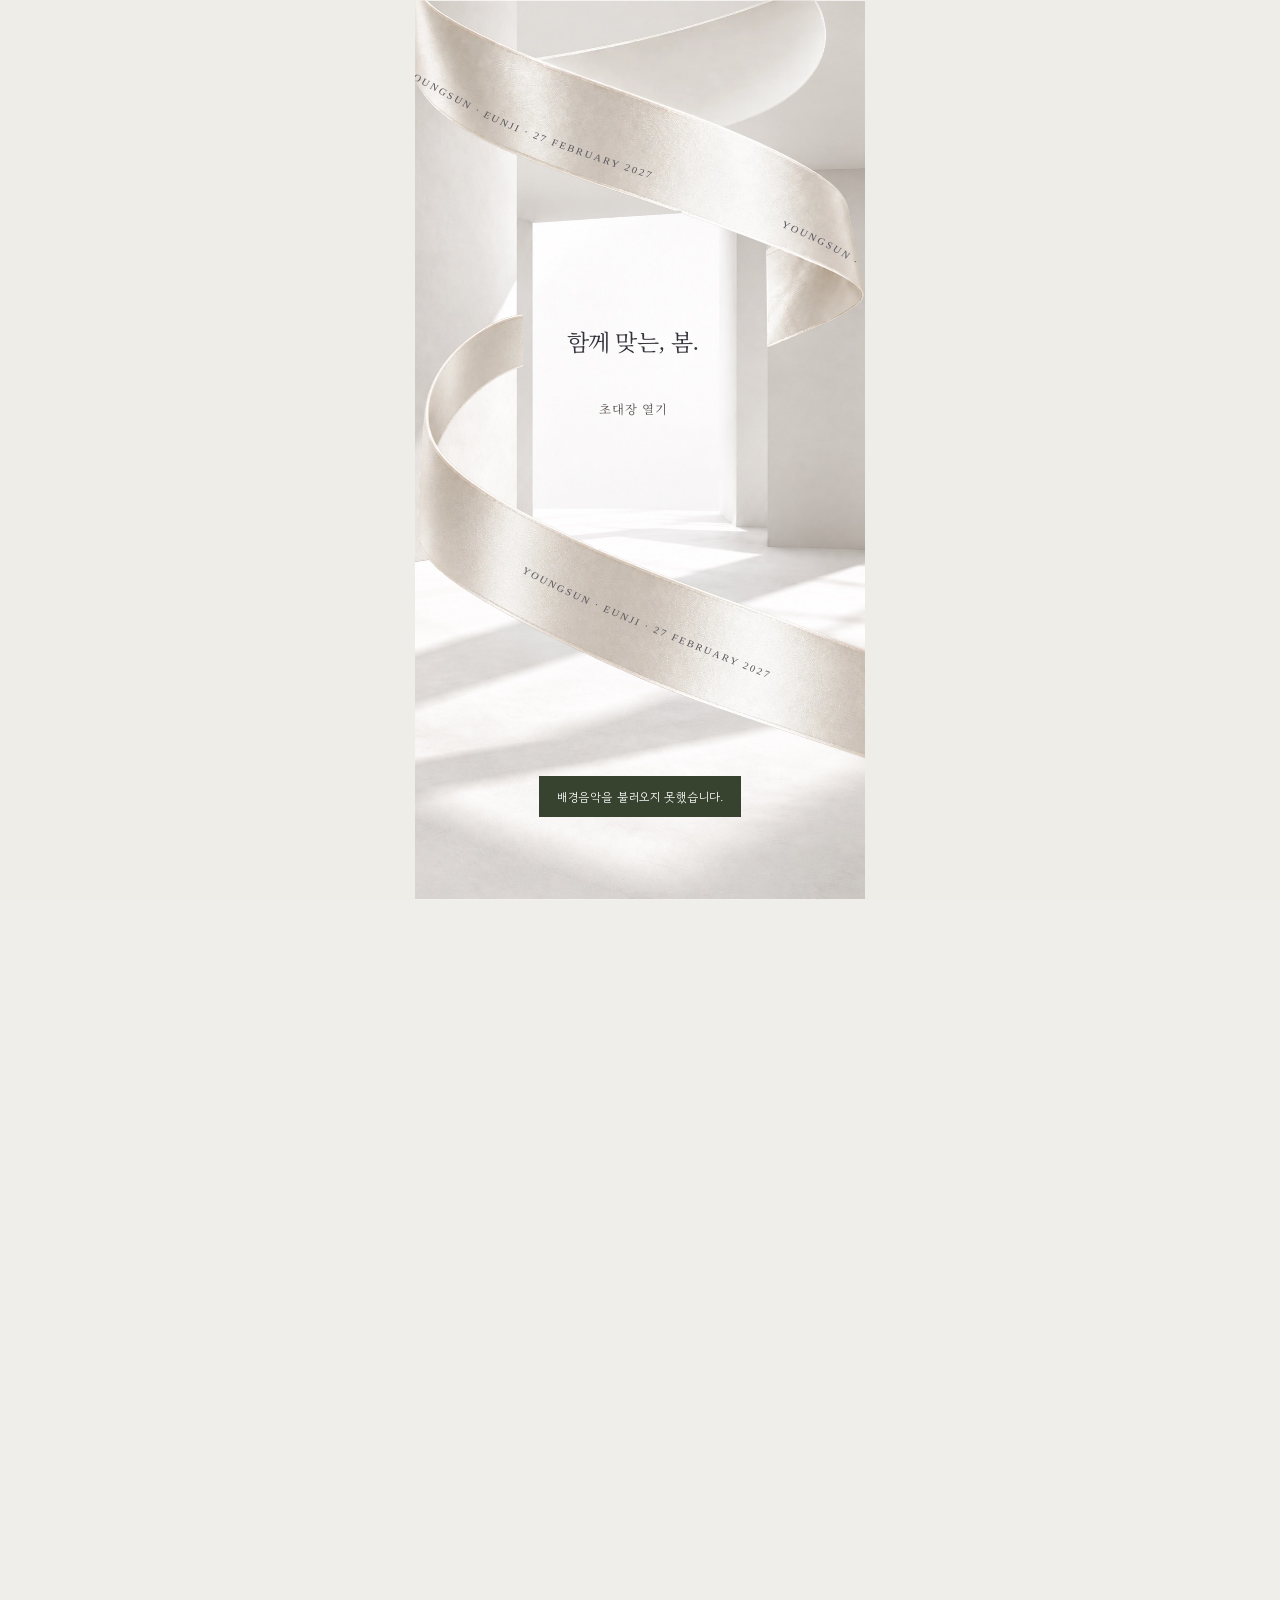
==== commit 99ebf69b: "Increase body, transport and account text by 1pt" ====
--- a/index.html
+++ b/index.html
@@ -326,6 +326,20 @@
 #top .event-detail a>span{font-size:calc(16px + 1pt)}
 @media(max-width:359px){#top .event-detail p{font-size:calc(12px + 1pt)}}
 </style>
+<style id="body-readable-type">
+/* Invitation copy, transport directions and account details: +1pt. */
+#invitation>.eyebrow{font-size:calc(8px + 1pt)}
+#invitation h2{font-size:calc(19px + 1pt)}
+#invitation .invitation-copy{font-size:calc(12px + 1pt)}
+#invitation .families p{font-size:calc(12px + 1pt)}
+#invitation .families strong{font-size:calc(16px + 1pt)}
+#location .directions summary{font-size:calc(13px + 1pt)}
+#location .directions details p{font-size:calc(12px + 1pt)}
+#accounts h2{font-size:calc(21px + 1pt)}
+#accounts .account-group summary{font-size:calc(13px + 1pt)}
+#accounts .account-row{font-size:calc(12px + 1pt)}
+#accounts .account-copy{font-size:calc(11px + 1pt)}
+</style>
 </head>
 <body data-typography="literary">
 <section id="invitation-opening" hidden aria-label="초대장 첫 화면" data-design="concept-a"><div class="entrance-frame"><div class="entrance-scene"><svg id="entrance-art" xmlns="http://www.w3.org/2000/svg" viewBox="0 0 850 1848" width="850" height="1848" preserveAspectRatio="none" aria-hidden="true"><image id="room-plate" width="850" height="1848" href="[data-uri]"/></svg><div class="ribbon-layer" aria-hidden="true"><svg id="flowing-ribbon" xmlns="http://www.w3.org/2000/svg" xmlns:xlink="http://www.w3.org/1999/xlink" viewBox="0 0 850 1848" preserveAspectRatio="none" aria-hidden="true">
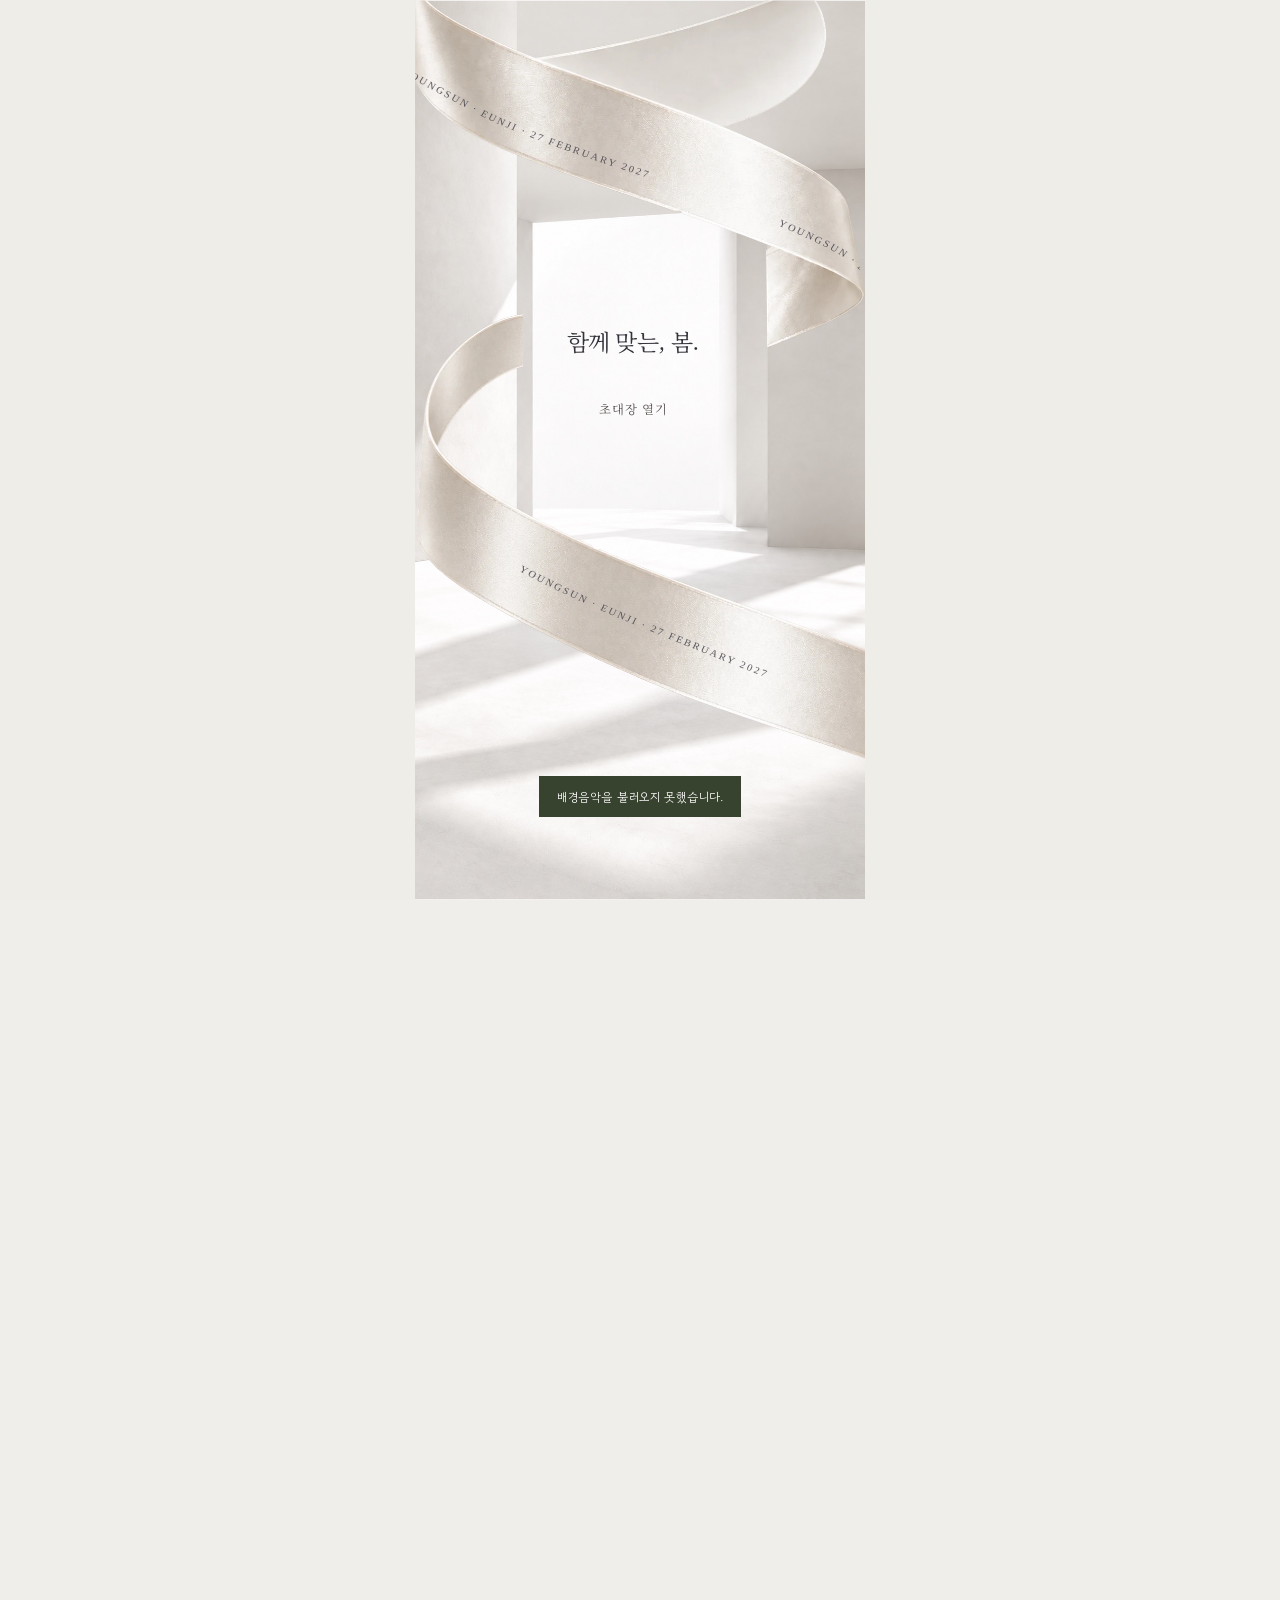
==== commit d4397269: "Increase bottom menu text by 1pt" ====
--- a/index.html
+++ b/index.html
@@ -285,7 +285,7 @@
 #location .map-links a:active{background:rgba(218,214,206,.45);transform:translateY(1px)}
 #location .map-links a:focus-visible{outline:1px solid #81796f;outline-offset:0}
 #location .map-pin{width:16px;height:18px;stroke-width:1.6;color:#736c62}
-.quick-nav a,.quick-nav button{font-family:-apple-system,BlinkMacSystemFont,'Apple SD Gothic Neo','Noto Sans KR',sans-serif!important;font-size:10px!important;letter-spacing:-.025em!important}
+.quick-nav a,.quick-nav button{font-family:-apple-system,BlinkMacSystemFont,'Apple SD Gothic Neo','Noto Sans KR',sans-serif!important;font-size:calc(10px + 1pt)!important;letter-spacing:-.025em!important}
 </style><link rel="stylesheet" href="https://fonts.googleapis.com/css2?family=Gowun+Dodum&display=swap">
 <style>
 /* Selected body typeface: Gowun Dodum; existing serif headings stay intact. */
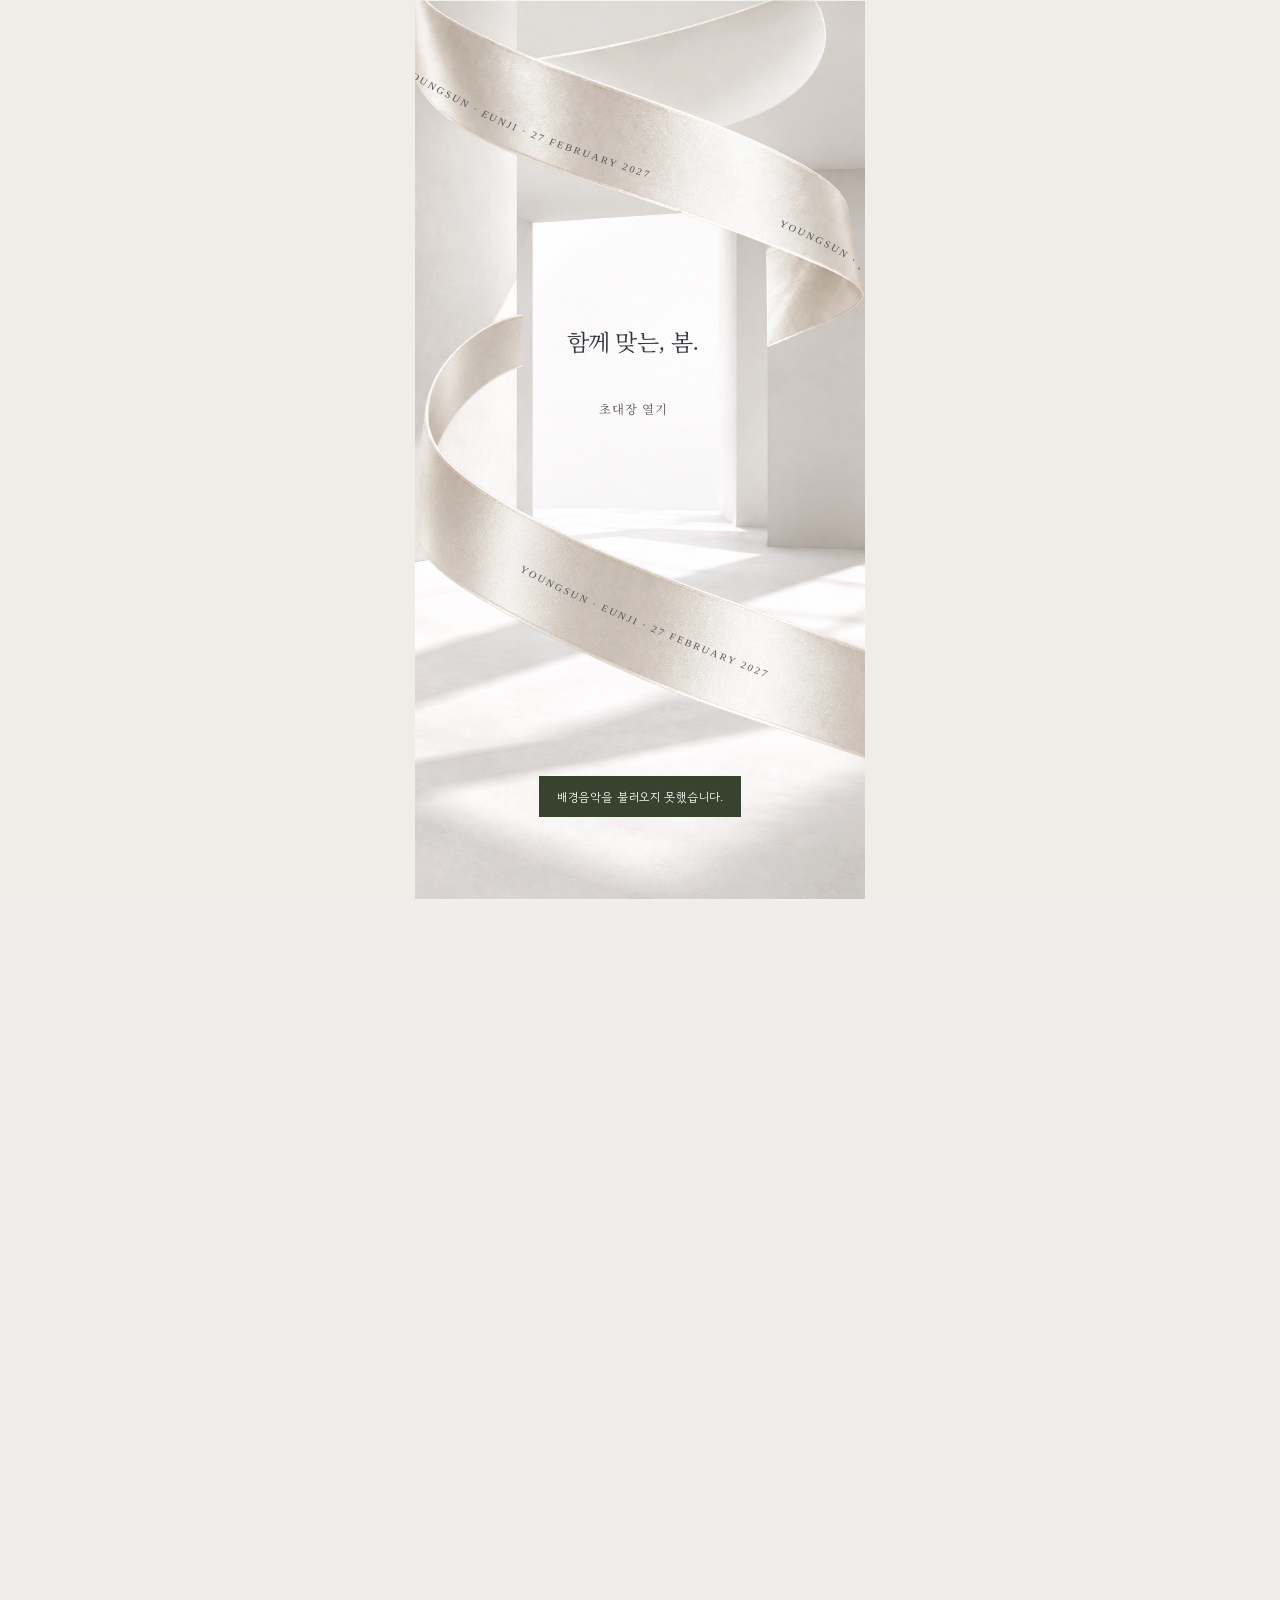
==== commit e3befc52: "Adjust ceremony month, year and date text sizes" ====
--- a/index.html
+++ b/index.html
@@ -340,6 +340,11 @@
 #accounts .account-row{font-size:calc(12px + 1pt)}
 #accounts .account-copy{font-size:calc(11px + 1pt)}
 </style>
+<style id="ceremony-readable-type">
+#date .date-display{font-size:calc(33px - 1pt)}
+#date .date-display>span{font-size:calc(15px + 1pt)}
+#date .date-heading>p:last-child,#date .countdown{font-size:calc(11px + 1pt)}
+</style>
 </head>
 <body data-typography="literary">
 <section id="invitation-opening" hidden aria-label="초대장 첫 화면" data-design="concept-a"><div class="entrance-frame"><div class="entrance-scene"><svg id="entrance-art" xmlns="http://www.w3.org/2000/svg" viewBox="0 0 850 1848" width="850" height="1848" preserveAspectRatio="none" aria-hidden="true"><image id="room-plate" width="850" height="1848" href="[data-uri]"/></svg><div class="ribbon-layer" aria-hidden="true"><svg id="flowing-ribbon" xmlns="http://www.w3.org/2000/svg" xmlns:xlink="http://www.w3.org/1999/xlink" viewBox="0 0 850 1848" preserveAspectRatio="none" aria-hidden="true">
